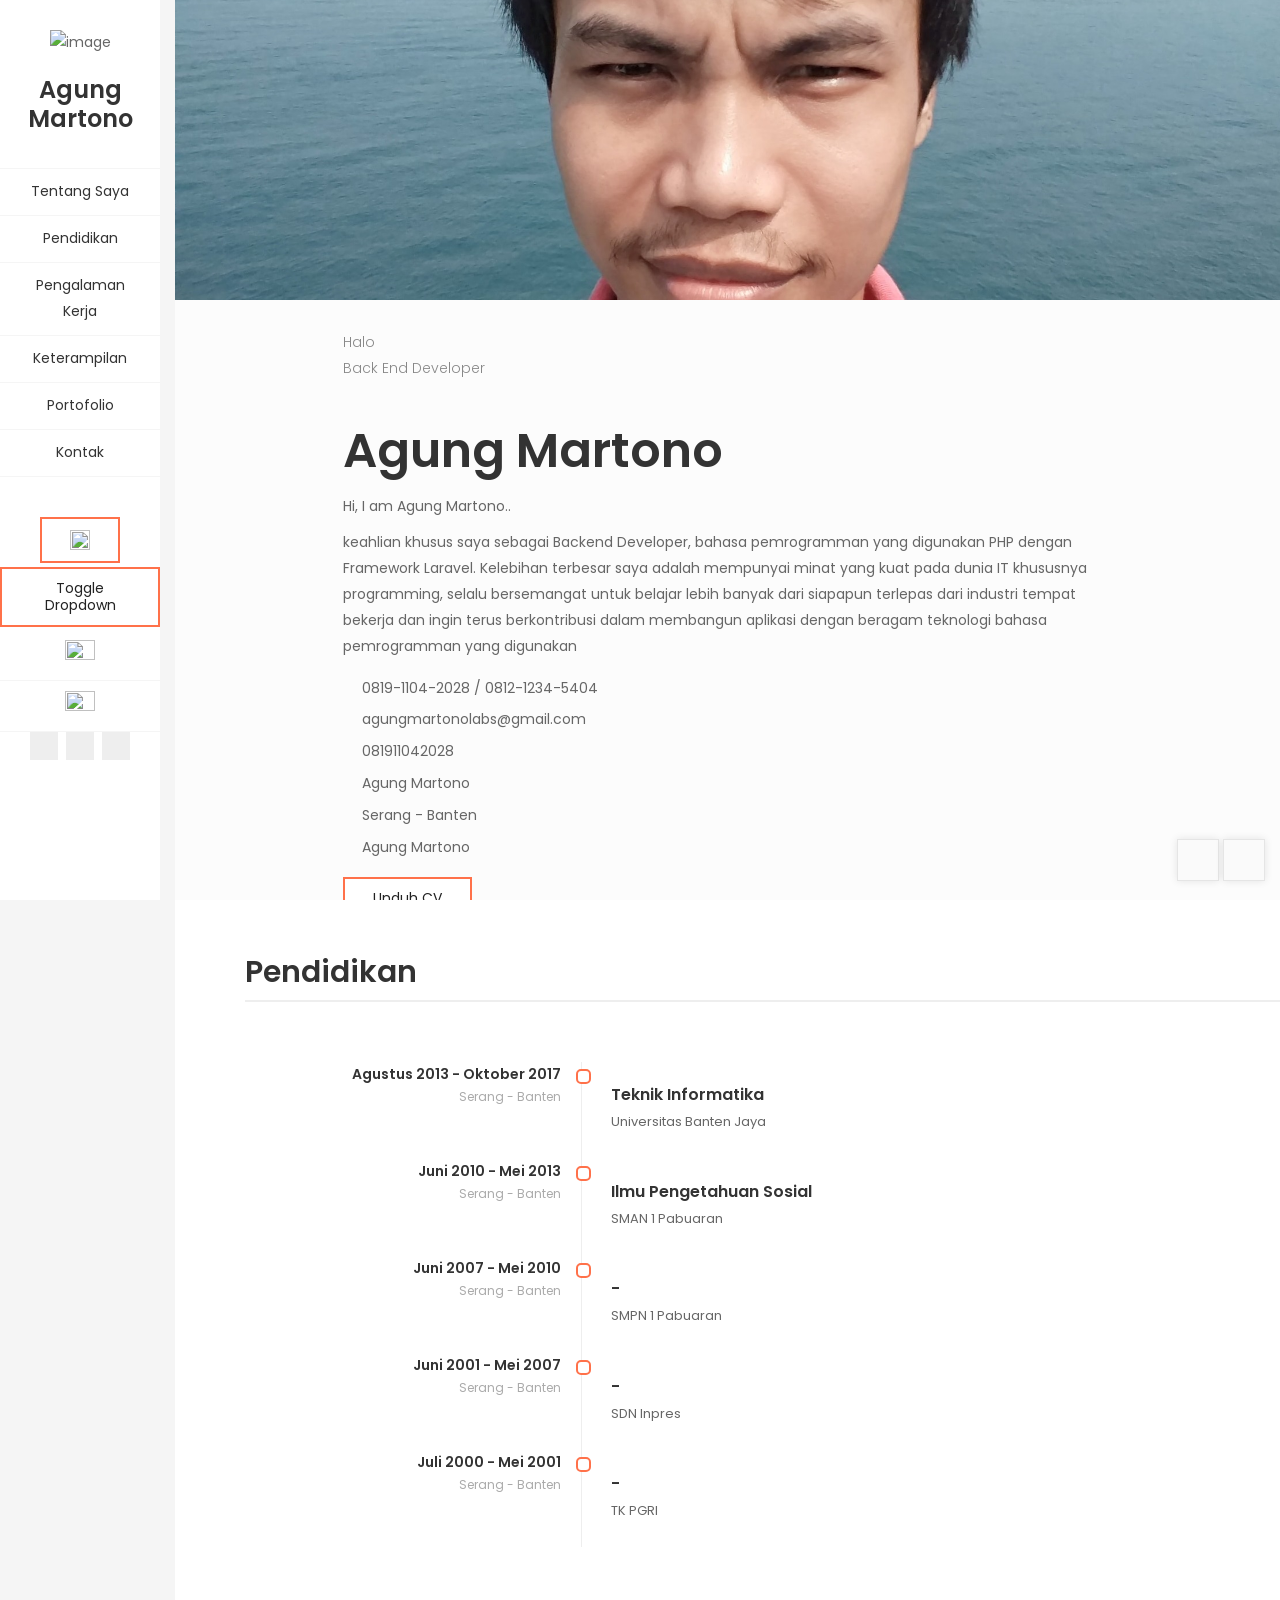
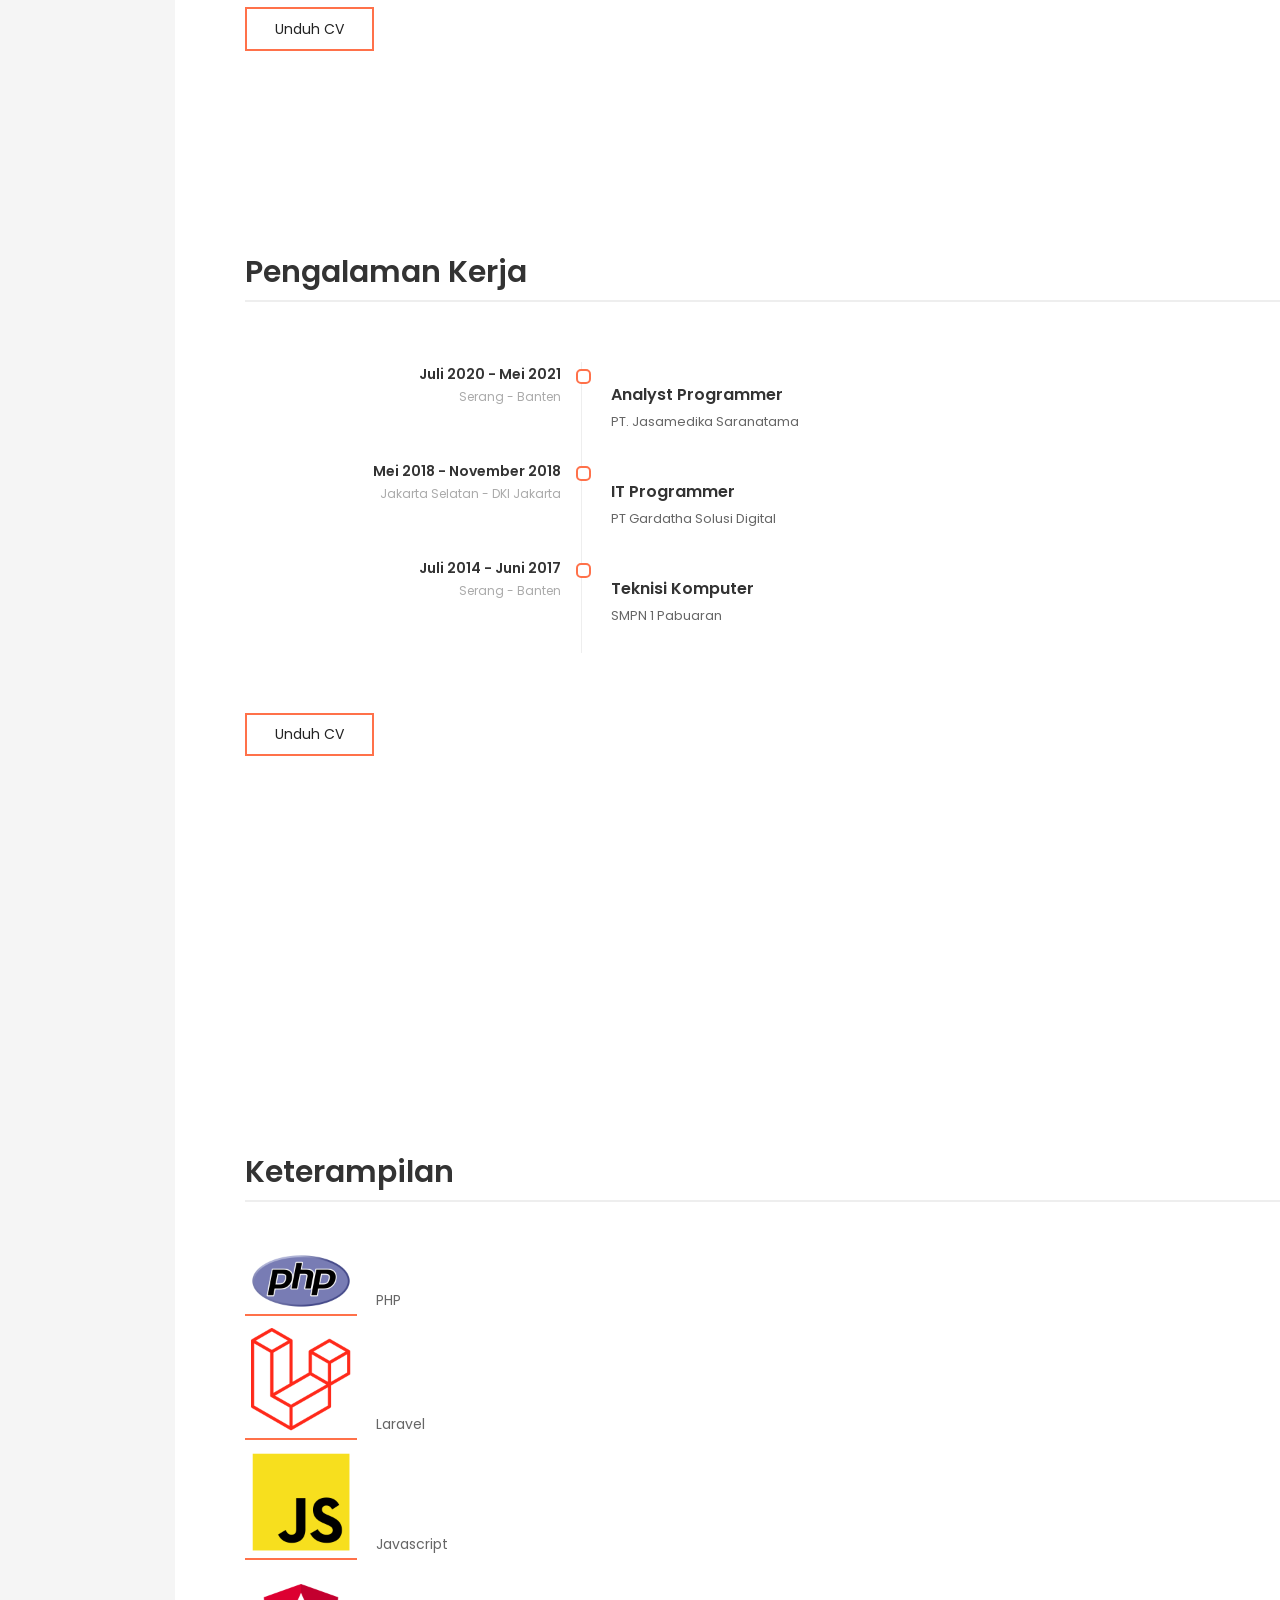
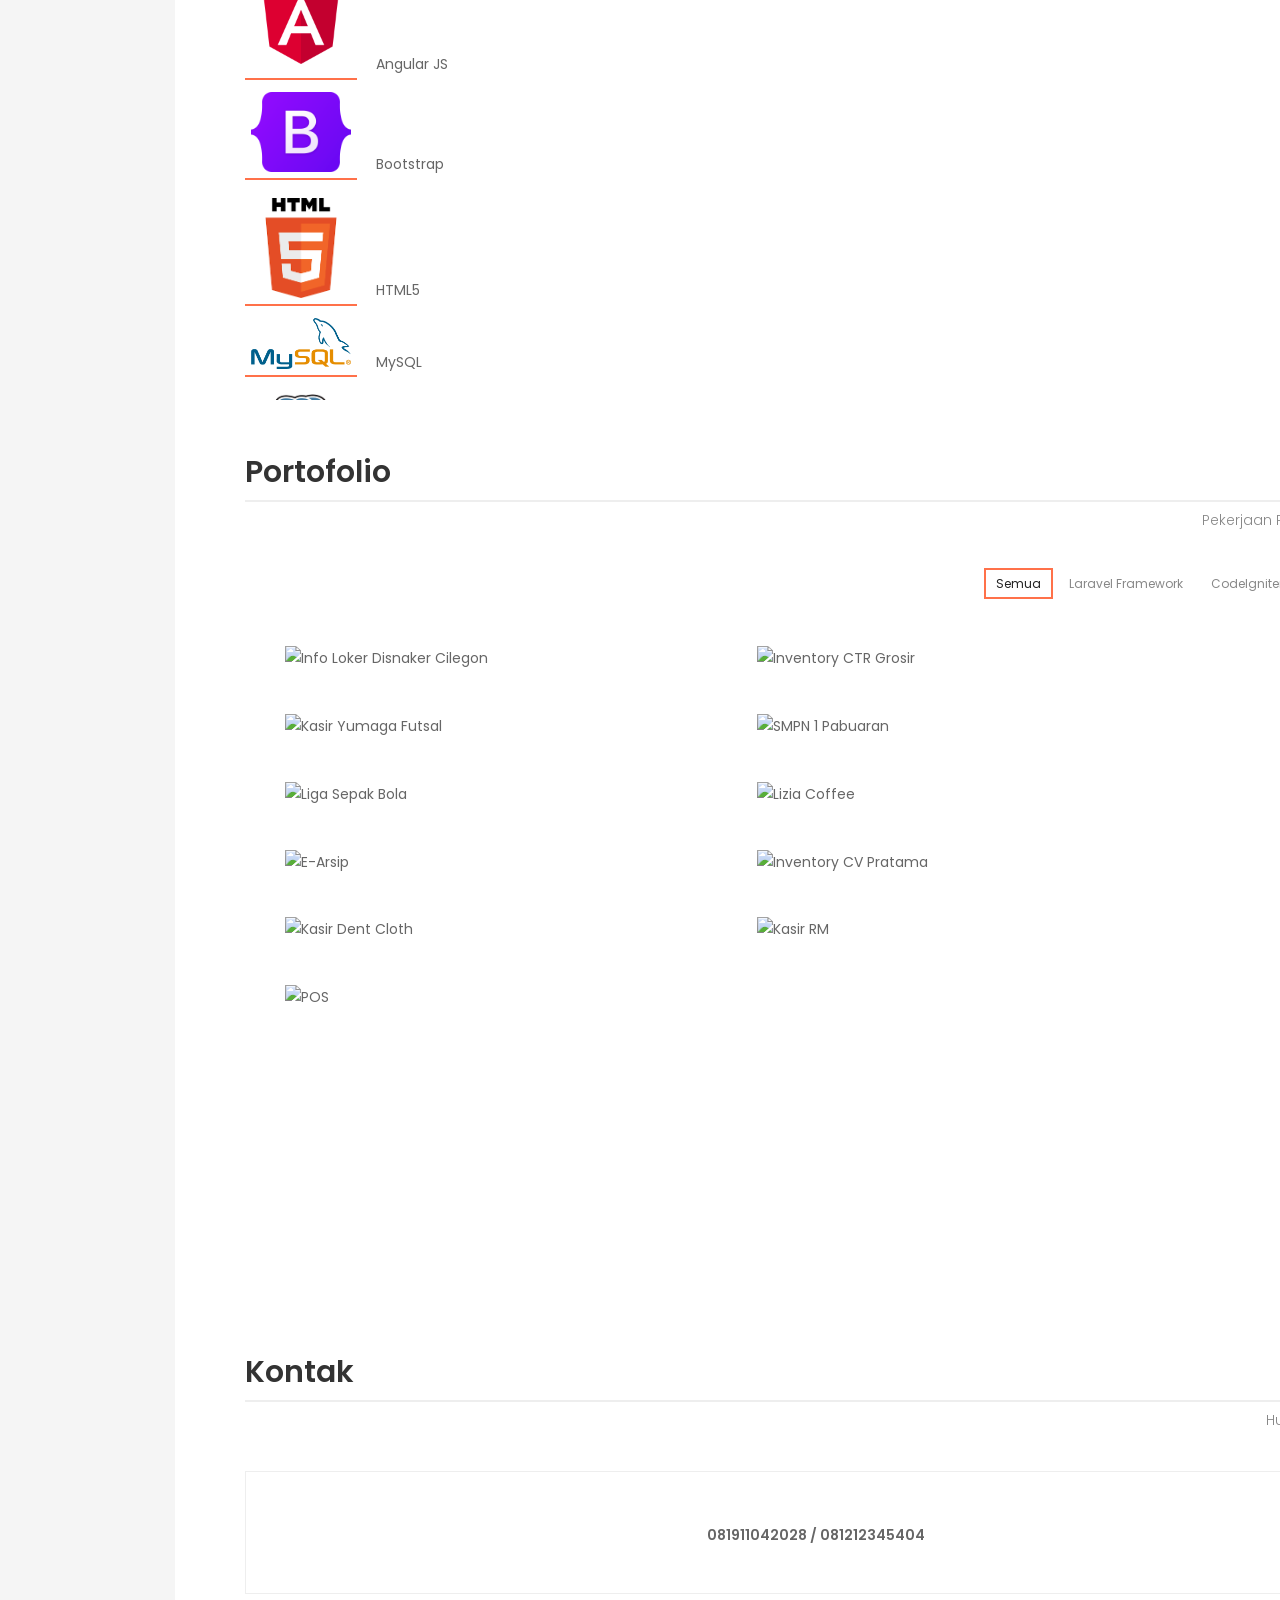
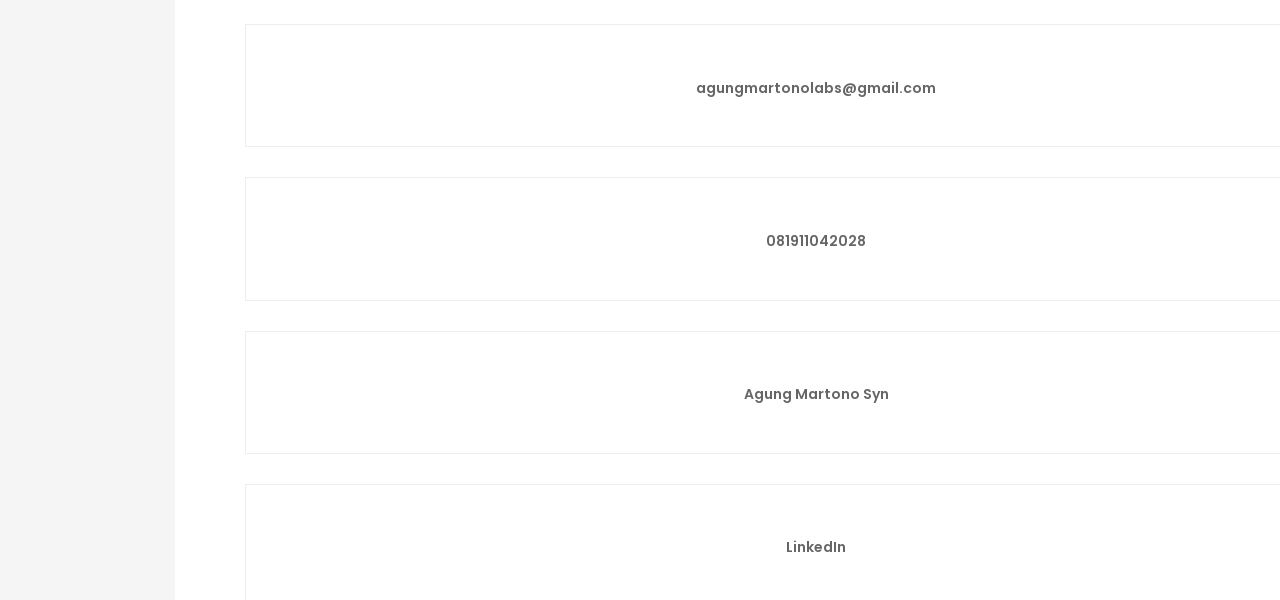
==== indexID.html @ 6625937b "yeah" ====
<!DOCTYPE html>
<html lang="id" class="no-js">

<head>
    <meta charset="UTF-8" />
    <meta http-equiv="X-UA-Compatible" content="IE=edge">
    <meta name="viewport" content="width=device-width, initial-scale=1, maximum-scale=1" />

    <link rel="shortcut icon" href="images/icon.ico" type="image/x-icon">
    <meta name="title" content="Agung Martono">
    <meta name="description" content="Agung Martono - Resume / CV / portfolio" />
    <meta name="keywords" content="Agung Martono, resume, CV, portfolio" />
    <meta name="author" content="Agung Martono" />

     <!-- Open Graph / Facebook -->
    <meta property="og:url"         content="https://agungmartonosyn.github.io" />
    <meta property="og:type"        content="article" />
    <meta property="og:title"       content="Agung Martono" />
    <meta property="og:description" content="Agung Martono, resume, CV, portfolio" />
    <meta property="og:image"       content="https://agungmartonosyn.github.io/images/icon.ico" />

    <!-- Twitter -->
    <meta property="twitter:card" content="summary_large_image">
    <meta property="twitter:url" content="https://agungmartonosyn.github.io">
    <meta property="twitter:title" content="Agung Martono">
    <meta property="twitter:description" content="Agung Martono, resume, CV, portfolio">
    <meta property="twitter:image" content="https://agungmartonosyn.github.io/images/icon.ico">

    <title>Hallo ..</title>

    <link rel="stylesheet" href="css/bootstrap.min.css" type="text/css">
    <link rel="stylesheet" href="css/animate.css" type="text/css">
    <link rel="stylesheet" href="css/animations.css" type="text/css">
    <link rel="stylesheet" href="css/owl.carousel.css" type="text/css">
    <link rel="stylesheet" href="css/magnific-popup.css" type="text/css">
    <link rel="stylesheet" href="css/main.css" type="text/css">
    <script src="js/modernizr.custom.js"></script>

</head>

<body>
    <div class="preloader">
        <div class="preloader-animation">
            <div class="preloader-spinner"> </div>
        </div>
    </div>
    <div id="page" class="page">
        <header id="site_header" class="header mobile-menu-hide">
            <div class="header-content clearfix">
                <div class="my-photo"> <img src="images/me.png" alt="image"> </div>
                <div class="site-title-block">
                    <div class="site-title">Agung Martono</div>
                </div>
                <div class="site-nav">
                    <ul id="nav" class="site-main-menu">
                        <li><a class="pt-trigger" href="#tentang-saya">Tentang Saya</a></li>
                        <li><a class="pt-trigger" href="#pendidikan">Pendidikan</a></li>
                        <li><a class="pt-trigger" href="#pengalaman-kerja">Pengalaman Kerja</a></li>
                        <li><a class="pt-trigger" href="#keterampilan">Keterampilan</a></li>
                        <li><a class="pt-trigger" href="#portofolio">Portofolio</a></li>
                        <li><a class="pt-trigger" href="#kontak">Kontak</a></li>
                    </ul>
                </div>
                <div class="lang-links">
                    <div class="btn-group">
                        <button type="button" class="btn btn-default btn-sm">
                            <img src="images/id.png" width="20" height="20">
                        </button>
                        <button type="button" class="btn btn-white dropdown-toggle dropdown-toggle-split"
                            data-toggle="dropdown" aria-haspopup="true" aria-expanded="false">
                            <span class="sr-only">Toggle Dropdown</span>
                        </button>
                        <div class="dropdown-menu">
                            <a href="indexID.html"><img src="images/id.png" width="30" height="30"></a>
                            <a href="index.html"><img src="images/uk.png" width="30" height="30"></a>
                        </div>
                    </div>
                </div>
                <div class="social-links">
                    <a href="https://github.com/agungmartonosyn" target="_blank">
                        <i class="fab fa-github"></i>
                    </a>
                    <a href="https://www.linkedin.com/in/agungmartonosyn" target="_blank">
                        <i class="fab fa-linkedin"></i>
                    </a>
                    <a href="https://web.facebook.com/agungblues72" target="_blank">
                        <i class="fab fa-facebook-f"></i>
                    </a>
                </div>
                <div class="copyrights">© <script>
                        document.write(new Date().getFullYear());
                    </script>
                </div>
            </div>
        </header>

        <div class="lmpixels-arrows-nav">
            <div class="lmpixels-arrow-left"><i class="lnr lnr-chevron-left"></i></div>
            <div class="lmpixels-arrow-right"><i class="lnr lnr-chevron-right"></i></div>
        </div>

        <div class="mobile-header mobile-visible">
            <div class="mobile-logo-container">
                <div class="mobile-header-image"> <a href="#"> <img src="images/me.png" alt="image"> </a> </div>
                <div class="mobile-site-title"><a href="#">Agung Martono</a></div>
            </div><a class="menu-toggle mobile-visible"> <i class="fa fa-bars"></i> </a>
        </div>

        <div id="main" class="site-main">
            <div class="pt-wrapper">
                <div class="subpages">

                    <section class="pt-page" data-id="tentang-saya">
                        <div class="section-inner start-page-full-width">
                            <div class="start-page-full-width">
                                <div class="row">
                                    <div class="col-sm-12 col-md-6 col-lg-6">
                                        <div class="inner-content">
                                            <div class="fill-block"></div>
                                        </div>
                                    </div>
                                    <div class="col-sm-12 col-md-6 col-lg-6">
                                        <div class="inner-content">
                                            <div class="hp-text-block">
                                                <div class="owl-carousel text-rotation">
                                                    <div class="item">
                                                        <div class="sp-subtitle">Halo</div>
                                                    </div>
                                                    <div class="item">
                                                        <div class="sp-subtitle">Back End Developer</div>
                                                    </div>
                                                </div>
                                                <h2 class="hp-main-title">Agung Martono</h2>
                                                <p>Hi, I am Agung Martono..</p>
                                                <p>keahlian khusus saya sebagai Backend Developer, bahasa pemrogramman yang digunakan PHP dengan Framework Laravel. Kelebihan terbesar saya adalah mempunyai minat yang kuat pada dunia IT khususnya programming, selalu bersemangat untuk belajar lebih banyak dari siapapun terlepas dari industri tempat bekerja dan ingin terus berkontribusi dalam membangun aplikasi dengan beragam teknologi bahasa pemrogramman yang digunakan</p>
                                                <div class="section-content">
                                                    <div class="row bs-30">
                                                        <div class="col-xs-6 col-sm-12">
                                                            <ul class="info-list">
                                                                <li>
                                                                    <span class="title">
                                                                        <i class="lnr lnr-phone-handset"></i>
                                                                    </span>
                                                                    <a href="tel://081911042028">
                                                                        <span class="value">0819-1104-2028</span>
                                                                    </a>
                                                                    <a>/</a>
                                                                    <a href="tel://081212345404">
                                                                        <span class="value">0812-1234-5404</span>
                                                                    </a>
                                                                </li>
                                                                <li>
                                                                    <span class="title">
                                                                        <i class="lnr lnr-envelope"></i>
                                                                    </span>
                                                                    <a href="mailto:agungmartonolabs@gmail.com"
                                                                        target="_blank">
                                                                        <span
                                                                            class="value">agungmartonolabs@gmail.com</span>
                                                                    </a>
                                                                </li>
                                                                <li>
                                                                    <span class="title">
                                                                        <i class="fab fa-whatsapp"></i>
                                                                    </span>
                                                                    <a href="https://api.whatsapp.com/send?phone=6281911042028&text=Hallo, Agung Martono.."
                                                                        target="_blank">
                                                                        <span class="value">081911042028</span>
                                                                    </a>
                                                                </li>
                                                                <li>
                                                                    <span class="title">
                                                                        <i class="fab fa-linkedin-in"></i>
                                                                    </span>
                                                                    <a href="https://www.linkedin.com/in/agungmartonosyn"
                                                                        target="_blank">
                                                                        <span class="value">Agung Martono</span>
                                                                    </a>
                                                                </li>
                                                                <li>
                                                                    <span class="title">
                                                                        <i class="lnr lnr-map-marker"></i>
                                                                    </span>
                                                                    <span class="value">Serang - Banten</span>
                                                                </li>
                                                                <li>
                                                                    <span class="title">
                                                                        <i class="fab fa-github"></i>
                                                                    </span>
                                                                    <a href="https://github.com/agungmartonosyn"
                                                                        target="_blank">
                                                                        <span class="value">Agung Martono</span>
                                                                    </a>
                                                                </li>
                                                            </ul>
                                                        </div>
                                                    </div>
                                                </div>
                                                <div class="hp-buttons">
                                                    <a href="https://drive.google.com/file/d/1aXZxTNqIiqsE5Y1tyJ29HZlaKB71CjMH/view?usp=sharing"
                                                        target="_blank" class="btn btn-primary">Unduh CV</a>
                                                </div>
                                            </div>
                                        </div>
                                    </div>
                                </div>
                            </div>
                        </div>
                    </section>

                    <section class="pt-page" data-id="pendidikan">
                        <div class="section-inner custom-page-content">
                            <div class="section-title-block second-style">
                                <h2 class="section-title">Pendidikan</h2>
                            </div>
                            <div class="row">
                                <div class="col-xs-12 col-sm-10 offset-sm-1 offset-sm-2">
                                    <div class="col-inner ts-20">
                                        <div class="timeline timeline-second-style bs-30 clearfix">

                                            <div class="timeline-item clearfix">
                                                <div class="left-part">
                                                    <h5 class="item-period">Agustus 2013 - Oktober 2017</h5>
                                                    <span class="item-company">Serang - Banten</span>
                                                </div>
                                                <div class="divider"></div>
                                                <div class="right-part">
                                                    <h4 class="item-title">Teknik Informatika</h4>
                                                    <p>Universitas Banten Jaya</p>
                                                </div>
                                            </div>

                                            <div class="timeline-item clearfix">
                                                <div class="left-part">
                                                    <h5 class="item-period">Juni 2010 - Mei 2013</h5>
                                                    <span class="item-company">Serang - Banten</span>
                                                </div>
                                                <div class="divider"></div>
                                                <div class="right-part">
                                                    <h4 class="item-title">Ilmu Pengetahuan Sosial</h4>
                                                    <p>SMAN 1 Pabuaran</p>
                                                </div>
                                            </div>

                                            <div class="timeline-item clearfix">
                                                <div class="left-part">
                                                    <h5 class="item-period">Juni 2007 - Mei 2010</h5>
                                                    <span class="item-company">Serang - Banten</span>
                                                </div>
                                                <div class="divider"></div>
                                                <div class="right-part">
                                                    <h4 class="item-title">-</h4>
                                                    <p>SMPN 1 Pabuaran</p>
                                                </div>
                                            </div>

                                            <div class="timeline-item clearfix">
                                                <div class="left-part">
                                                    <h5 class="item-period">Juni 2001 - Mei 2007</h5>
                                                    <span class="item-company">Serang - Banten</span>
                                                </div>
                                                <div class="divider"></div>
                                                <div class="right-part">
                                                    <h4 class="item-title">-</h4>
                                                    <p>SDN Inpres</p>
                                                </div>
                                            </div>

                                            <div class="timeline-item clearfix">
                                                <div class="left-part">
                                                    <h5 class="item-period">Juli 2000 - Mei 2001</h5>
                                                    <span class="item-company">Serang - Banten</span>
                                                </div>
                                                <div class="divider"></div>
                                                <div class="right-part">
                                                    <h4 class="item-title">-</h4>
                                                    <p>TK PGRI</p>
                                                </div>
                                            </div>

                                        </div>
                                    </div>
                                </div>
                            </div>

                            <div class="row">
                                <div class="col-xs-12 col-sm-12">
                                    <div class="col-inner ts-30">
                                        <a href="https://drive.google.com/file/d/1aXZxTNqIiqsE5Y1tyJ29HZlaKB71CjMH/view?usp=sharing"
                                            target="_blank" class="btn btn-primary">Unduh CV</a>
                                    </div>
                                </div>
                            </div>
                        </div>
                    </section>

                    <section class="pt-page" data-id="pengalaman-kerja">
                        <div class="section-inner custom-page-content">
                            <div class="section-title-block second-style">
                                <h2 class="section-title">Pengalaman Kerja</h2>
                            </div>
                            <div class="row">
                                <div class="col-xs-12 col-sm-10 offset-sm-1 offset-sm-2">
                                    <div class="col-inner ts-20">
                                        <div class="timeline timeline-second-style bs-30 clearfix">

                                            <div class="timeline-item clearfix">
                                                <div class="left-part">
                                                    <h5 class="item-period">Juli 2020 - Mei 2021</h5>
                                                    <span class="item-company">Serang - Banten</span>
                                                </div>
                                                <div class="divider"></div>
                                                <div class="right-part">
                                                    <h4 class="item-title">Analyst Programmer</h4>
                                                    <p>PT. Jasamedika Saranatama</p>
                                                </div>
                                            </div>

                                            <div class="timeline-item clearfix">
                                                <div class="left-part">
                                                    <h5 class="item-period">Mei 2018 - November 2018</h5>
                                                    <span class="item-company">Jakarta Selatan - DKI Jakarta</span>
                                                </div>
                                                <div class="divider"></div>
                                                <div class="right-part">
                                                    <h4 class="item-title">IT Programmer</h4>
                                                    <p>PT Gardatha Solusi Digital</p>
                                                </div>
                                            </div>

                                            <div class="timeline-item clearfix">
                                                <div class="left-part">
                                                    <h5 class="item-period">Juli 2014 - Juni 2017</h5>
                                                    <span class="item-company">Serang - Banten</span>
                                                </div>
                                                <div class="divider"></div>
                                                <div class="right-part">
                                                    <h4 class="item-title">Teknisi Komputer</h4>
                                                    <p>SMPN 1 Pabuaran</p>
                                                </div>
                                            </div>

                                        </div>
                                    </div>
                                </div>
                            </div>

                            <div class="row">
                                <div class="col-xs-12 col-sm-12">
                                    <div class="col-inner ts-30">
                                        <a href="https://drive.google.com/file/d/1aXZxTNqIiqsE5Y1tyJ29HZlaKB71CjMH/view?usp=sharing"
                                            target="_blank" class="btn btn-primary">Unduh CV</a>
                                    </div>
                                </div>
                            </div>
                        </div>
                    </section>

                    <section class="pt-page" data-id="keterampilan">
                        <div class="section-inner custom-page-content">
                            <div class="section-title-block second-style">
                                <h2 class="section-title">Keterampilan</h2>
                            </div>
                            <div class="section-content">
                                <div class="row">
                                    <div class="col-sm-12 col-md-6 col-lg-6">
                                        <div class="inner-content">
                                            <div class="skills-info skills-second-style">
                                                <ul class="info-list">
                                                    <li>
                                                        <span class="title">
                                                            <img src="images/skills/php.png" alt="" class="profile-user-img img-fluid">
                                                        </span>
                                                        <a class="text-dark">
                                                            <span class="value font-weight-bold h4">PHP</span>
                                                        </a>
                                                    </li>
                                                    <li>
                                                        <span class="title">
                                                            <img src="images/skills/laravel.png" alt="" class="profile-user-img img-fluid">
                                                        </span>
                                                        <a class="text-dark">
                                                            <span class="value font-weight-bold h4">Laravel</span>
                                                        </a>
                                                    </li>
                                                    <li>
                                                        <span class="title">
                                                            <img src="images/skills/javascript.png" alt="" class="profile-user-img img-fluid">
                                                        </span>
                                                        <a class="text-dark">
                                                            <span class="value font-weight-bold h4">Javascript</span>
                                                        </a>
                                                    </li>
                                                    <li>
                                                        <span class="title">
                                                            <img src="images/skills/angular.png" alt="" class="profile-user-img img-fluid">
                                                        </span>
                                                        <a class="text-dark">
                                                            <span class="value font-weight-bold h4">Angular JS</span>
                                                        </a>
                                                    </li>
                                                    <li>
                                                        <span class="title">
                                                            <img src="images/skills/bootstrap.png" alt="" class="profile-user-img img-fluid">
                                                        </span>
                                                        <a class="text-dark">
                                                            <span class="value font-weight-bold h4">Bootstrap</span>
                                                        </a>
                                                        <!-- <span class="title">
                                                            <i class="fab fa-angular fa-3x"></i>
                                                        </span>
                                                        <a class="text-dark">
                                                            <span class="value font-weight-bold h3">Bootstrap</span>
                                                         </a> -->
                                                    </li>
                                                </ul>
                                                <!-- Bar -->
                                                <!-- <div class="clearfix">
                                                    <h4>HTML5</h4>
                                                    <div class="skill-value">85%</div>
                                                </div>
                                                <div class="skill-container">
                                                    <div class="skill-percentage skill-1"></div>
                                                </div>
                                                <div class="clearfix">
                                                    <h4>CSS3</h4>
                                                    <div class="skill-value">65%</div>
                                                </div>
                                                <div class="skill-container">
                                                    <div class="skill-percentage skill-2"></div>
                                                </div>
                                                <div class="clearfix">
                                                    <h4>PHP</h4>
                                                    <div class="skill-value">65%</div>
                                                </div>
                                                <div class="skill-container">
                                                    <div class="skill-percentage skill-3"></div>
                                                </div>
                                                <div class="clearfix">
                                                    <h4>Javascript</h4>
                                                    <div class="skill-value">40%</div>
                                                </div>
                                                <div class="skill-container">
                                                    <div class="skill-percentage skill-4"></div>
                                                </div>
                                                <div class="clearfix">
                                                    <h4>Microsoft Office</h4>
                                                    <div class="skill-value">80%</div>
                                                </div>
                                                <div class="skill-container">
                                                    <div class="skill-percentage skill-5"></div>
                                                </div> -->
                                            </div>
                                        </div>
                                    </div>

                                    <div class="col-sm-12 col-md-6 col-lg-6">
                                        <div class="inner-content">
                                            <div class="skills-info skills-second-style">
                                                <ul class="info-list">
                                                    <li>
                                                        <span class="title">
                                                            <img src="images/skills/html5.png" alt="" class="profile-user-img img-fluid">
                                                        </span>
                                                        <a class="text-dark">
                                                            <span class="value font-weight-bold h4">HTML5</span>
                                                        </a>
                                                    </li>
                                                    <li>
                                                        <span class="title">
                                                            <img src="images/skills/mysql.png" alt="" class="profile-user-img img-fluid">
                                                        </span>
                                                        <a class="text-dark">
                                                            <span class="value font-weight-bold h4">MySQL</span>
                                                        </a>
                                                    </li>
                                                    <li>
                                                        <span class="title">
                                                            <img src="images/skills/postgresql.png" alt="" class="profile-user-img img-fluid">
                                                        </span>
                                                        <a class="text-dark">
                                                            <span class="value font-weight-bold h4">PostgreSQL</span>
                                                        </a>
                                                    </li>
                                                    <li>
                                                        <span class="title">
                                                            <img src="images/skills/git.jpg" alt="" class="profile-user-img img-fluid">
                                                        </span>
                                                        <a class="text-dark">
                                                            <span class="value font-weight-bold h4">Git</span>
                                                        </a>
                                                    </li>
                                                    <li>
                                                        <span class="title">
                                                            <img src="images/skills/microsoftoffice.png" alt="" class="profile-user-img img-fluid">
                                                        </span>
                                                        <a class="text-dark">
                                                            <span class="value font-weight-bold h4">Microsoft Office</span>
                                                        </a>
                                                    </li>
                                                </ul>
                                            </div>
                                        </div>

                                        <!-- Bar -->
                                        <!-- <div class="inner-content">
                                            <div class="skills-info skills-second-style">
                                                <div class="clearfix">
                                                    <h4>MYSQL</h4>
                                                    <div class="skill-value">65%</div>
                                                </div>
                                                <div class="skill-container">
                                                    <div class="skill-percentage skill-6"></div>
                                                </div>
                                                <div class="clearfix">
                                                    <h4>Bootstrap</h4>
                                                    <div class="skill-value">70%</div>
                                                </div>
                                                <div class="skill-container">
                                                    <div class="skill-percentage skill-7"></div>
                                                </div>
                                                <div class="clearfix">
                                                    <h4>Laravel Framework</h4>
                                                    <div class="skill-value">70%</div>
                                                </div>
                                                <div class="skill-container">
                                                    <div class="skill-percentage skill-8"></div>
                                                </div>
                                                <div class="clearfix">
                                                    <h4>GIT</h4>
                                                    <div class="skill-value">30%</div>
                                                </div>
                                                <div class="skill-container">
                                                    <div class="skill-percentage skill-9"></div>
                                                </div>
                                            </div>
                                        </div> -->
                                    </div>
                                </div>
                            </div>
                        </div>
                    </section>

                    <section class="pt-page" data-id="portofolio">
                        <div class="section-inner custom-page-content">
                            <div class="section-title-block second-style">
                                <h2 class="section-title">Portofolio</h2>
                                <h5 class="section-description">Pekerjaan Pribadi Saya</h5>
                            </div>
                            <div class="section-content">
                                <div class="row">
                                    <div class="col-xs-12 col-sm-12">
                                        <div class="portfolio-content">
                                            <ul class="portfolio-filters">
                                                <li class="active">
                                                    <a class="filter btn btn-sm btn-link"
                                                        data-group="category_all">Semua</a>
                                                </li>
                                                <li>
                                                    <a class="filter btn btn-sm btn-link" data-group="Laravel">Laravel
                                                        Framework</a>
                                                </li>
                                                <li>
                                                    <a class="filter btn btn-sm btn-link"
                                                        data-group="CodeIgniter">CodeIgniter Framework</a>
                                                </li>
                                            </ul>
                                            <div class="portfolio-grid three-columns">

                                                <!-- Laravel -->

                                                <!-- Info Loker Disnaker Cilegon -->
                                                <figure class="item standard" data-groups='["category_all", "Laravel"]'>
                                                    <div class="portfolio-item-img">
                                                        <img src="images/portfolio/Laravel/InfoLokerDisnakerCilegon.png"
                                                            alt="Info Loker Disnaker Cilegon"
                                                            title="Info Loker Disnaker Cilegon" />
                                                        <a href="portfolio/ID/Laravel/InfoLokerDisnakerCilegon.html"
                                                            class="ajax-page-load">
                                                        </a>
                                                    </div>
                                                    <i class="far fa-eye"></i>
                                                    <h4 class="name">Info Loker Disnaker Cilegon</h4>
                                                    <span class="category">Laravel</span>
                                                </figure>

                                                <!-- Inventory CTR Grosir -->
                                                <figure class="item standard" data-groups='["category_all", "Laravel"]'>
                                                    <div class="portfolio-item-img">
                                                        <img src="images/portfolio/Laravel/InventoryCTRGrosir.png"
                                                            alt="Inventory CTR Grosir" title="Inventory CTR Grosir" />
                                                        <a href="portfolio/ID/Laravel/InventoryCTRGrosir.html"
                                                            class="ajax-page-load">
                                                        </a>
                                                    </div>
                                                    <i class="far fa-eye"></i>
                                                    <h4 class="name">Inventory CTR Grosir</h4>
                                                    <span class="category">Laravel</span>
                                                </figure>

                                                <!-- Kasir Yumaga Futsal -->
                                                <figure class="item standard" data-groups='["category_all", "Laravel"]'>
                                                    <div class="portfolio-item-img">
                                                        <img src="images/portfolio/Laravel/KasirYumagaFutsal.png"
                                                            alt="Kasir Yumaga Futsal" title="Kasir Yumaga Futsal" />
                                                        <a href="portfolio/ID/Laravel/KasirYumagaFutsal.html"
                                                            class="ajax-page-load">
                                                        </a>
                                                    </div>
                                                    <i class="far fa-eye"></i>
                                                    <h4 class="name">Kasir Yumaga Futsal</h4>
                                                    <span class="category">Laravel</span>
                                                </figure>

                                                <!-- SMPN 1 Pabuaran -->
                                                <figure class="item standard" data-groups='["category_all", "Laravel"]'>
                                                    <div class="portfolio-item-img">
                                                        <img src="images/portfolio/Laravel/smpn1pabuaran.png"
                                                            alt="SMPN 1 Pabuaran" title="SMPN 1 Pabuaran" />
                                                        <a href="portfolio/ID/Laravel/SMPN1Pabuaran.html"
                                                            class="ajax-page-load">
                                                        </a>
                                                    </div>
                                                    <i class="far fa-eye"></i>
                                                    <h4 class="name">SMPN 1 Pabuaran</h4>
                                                    <span class="category">Laravel</span>
                                                </figure>

                                                <!-- Football League -->
                                                <figure class="item standard" data-groups='["category_all", "Laravel"]'>
                                                    <div class="portfolio-item-img">
                                                        <img src="images/portfolio/Laravel/footballLeague.png"
                                                            alt="Liga Sepak Bola" title="Liga Sepak Bola" />
                                                        <a href="portfolio/ID/Laravel/footballLeague.html"
                                                            class="ajax-page-load">
                                                        </a>
                                                    </div>
                                                    <i class="far fa-eye"></i>
                                                    <h4 class="name">Liga Sepak Bola</h4>
                                                    <span class="category">Laravel</span>
                                                </figure>

                                                <!-- Lizia Coffee -->
                                                <figure class="item standard" data-groups='["category_all", "Laravel"]'>
                                                    <div class="portfolio-item-img">
                                                        <img src="images/portfolio/Laravel/liziaCoffee.jpg"
                                                            alt="Lizia Coffee" title="Lizia Coffee" />
                                                        <a href="portfolio/EN/Laravel/liziaCoffee.html"
                                                            class="ajax-page-load">
                                                        </a>
                                                    </div>
                                                    <i class="far fa-eye"></i>
                                                    <h4 class="name">Lizia Coffee</h4>
                                                    <span class="category">Laravel</span>
                                                </figure>

                                                

                                                <!-- CodeIgniter -->

                                                <!-- E-Arsip -->
                                                <figure class="item standard"
                                                    data-groups='["category_all","CodeIgniter"]'>
                                                    <div class="portfolio-item-img">
                                                        <img src="images/portfolio/CodeIgniter/EArsip.png" alt="E-Arsip"
                                                            title="E-Arsip" />
                                                        <a href="portfolio/ID/CI/E-Arsip.html"
                                                            class="ajax-page-load"></a>
                                                    </div>
                                                    <i class="far fa-eye"></i>
                                                    <h4 class="name">E-Arsip</h4>
                                                    <span class="category">CodeIgniter</span>
                                                </figure>

                                                <!-- Inventory CV Pratama -->
                                                <figure class="item standard"
                                                    data-groups='["category_all","CodeIgniter"]'>
                                                    <div class="portfolio-item-img">
                                                        <img src="images/portfolio/CodeIgniter/inventoryCVPratama.png"
                                                            alt="Inventory CV Pratama" title="Inventory CV Pratama" />
                                                        <a href="portfolio/ID/CI/inventoryCVPratama.html"
                                                            class="ajax-page-load"></a>
                                                    </div>
                                                    <i class="far fa-eye"></i>
                                                    <h4 class="name">Inventory CV Pratama</h4>
                                                    <span class="category">CodeIgniter</span>
                                                </figure>

                                                <!-- Kasir Dent Cloth -->
                                                <figure class="item standard"
                                                    data-groups='["category_all","CodeIgniter"]'>
                                                    <div class="portfolio-item-img">
                                                        <img src="images/portfolio/CodeIgniter/kasirDentCloth.png"
                                                            alt="Kasir Dent Cloth" title="Kasir Dent Cloth" />
                                                        <a href="portfolio/ID/CI/kasirDentCloth.html"
                                                            class="ajax-page-load"></a>
                                                    </div>
                                                    <i class="far fa-eye"></i>
                                                    <h4 class="name">Kasir Dent Cloth</h4>
                                                    <span class="category">CodeIgniter</span>
                                                </figure>

                                                <!-- Kasir RM -->
                                                <figure class="item standard"
                                                    data-groups='["category_all","CodeIgniter"]'>
                                                    <div class="portfolio-item-img">
                                                        <img src="images/portfolio/CodeIgniter/kasirRM.png"
                                                            alt="Kasir RM" title="Kasir RM" />
                                                        <a href="portfolio/ID/CI/kasirRM.html"
                                                            class="ajax-page-load"></a>
                                                    </div>
                                                    <i class="far fa-eye"></i>
                                                    <h4 class="name">Kasir RM</h4>
                                                    <span class="category">CodeIgniter</span>
                                                </figure>

                                                <!-- Point Of Sale -->
                                                <figure class="item standard"
                                                    data-groups='["category_all","CodeIgniter"]'>
                                                    <div class="portfolio-item-img">
                                                        <img src="images/portfolio/CodeIgniter/POS.png" alt="POS"
                                                            title="POS" />
                                                        <a href="portfolio/ID/CI/POS.html" class="ajax-page-load"></a>
                                                    </div>
                                                    <i class="far fa-eye"></i>
                                                    <h4 class="name">Point Of Sale</h4>
                                                    <span class="category">CodeIgniter</span>
                                                </figure>
                                            </div>
                                        </div>
                                    </div>
                                </div>
                            </div>
                        </div>
                    </section>

                    <section class="pt-page" data-id="kontak">
                        <div class="section-inner custom-page-content">
                            <div class="section-title-block second-style">
                                <h2 class="section-title">Kontak</h2>
                                <h5 class="section-description">Hubungi Saya</h5>
                            </div>
                            <div class="section-content">
                                <div class="row">
                                    <div class="col-xs-12 col-sm-4">
                                        <div class="col-inner bs-30">
                                            <div class="lm-info-block gray-default">
                                                <i class="lnr lnr-phone-handset"></i>
                                                <h6>
                                                    <a href="tel://081911042028">081911042028</a>
                                                    <a>/</a>
                                                    <a href="tel://081212345404">081212345404</a>
                                                </h6>
                                                <span class="lm-info-block-value"></span>
                                                <span class="lm-info-block-text"></span>
                                            </div>
                                        </div>
                                    </div>
                                    <div class="col-xs-12 col-sm-4">
                                        <div class="col-inner bs-30">
                                            <div class="lm-info-block gray-default">
                                                <i class="lnr lnr-envelope"></i>
                                                <h6>
                                                    <a href="mailto:agungmartonolabs@gmail.com"
                                                        target="_blank">agungmartonolabs@gmail.com</a>
                                                </h6>
                                                <span class="lm-info-block-value"></span>
                                                <span class="lm-info-block-text"></span>
                                            </div>
                                        </div>
                                    </div>
                                    <div class="col-xs-12 col-sm-4">
                                        <div class="col-inner bs-30">
                                            <div class="lm-info-block gray-default">
                                                <i class="fab fa-whatsapp"></i>
                                                <h6>
                                                    <a href="https://api.whatsapp.com/send?phone=6281911042028&text=Hallo, Agung Martono.."
                                                        target="_blank">081911042028</a>
                                                </h6>
                                                <span class="lm-info-block-value"></span>
                                                <span class="lm-info-block-text"></span>
                                            </div>
                                        </div>
                                    </div>
                                    <div class="col-xs-12 col-sm-4">
                                        <div class="col-inner bs-30">
                                            <div class="lm-info-block gray-default">
                                                <i class="fab fa-facebook-f"></i>
                                                <h6>
                                                    <a href="https://web.facebook.com/agungblues72"
                                                        target="_blank">Agung Martono Syn</a>
                                                </h6>
                                                <span class="lm-info-block-value"></span>
                                                <span class="lm-info-block-text"></span>
                                            </div>
                                        </div>
                                    </div>
                                    <div class="col-xs-12 col-sm-4">
                                        <div class="col-inner bs-30">
                                            <div class="lm-info-block gray-default">
                                                <i class="fab fa-linkedin-in"></i>
                                                <h6>
                                                    <a href="https://www.linkedin.com/in/agungmartonosyn"
                                                        target="_blank">LinkedIn</a>
                                                </h6>
                                                <span class="lm-info-block-value"></span>
                                                <span class="lm-info-block-text"></span>
                                            </div>
                                        </div>
                                    </div>
                                    <div class="col-xs-12 col-sm-4">
                                        <div class="col-inner bs-30">
                                            <div class="lm-info-block gray-default">
                                                <i class="fab fa-telegram"></i>
                                                <h6>
                                                    <a href="https://t.me/agungmartono" target="_blank">Telegram</a>
                                                </h6>
                                                <span class="lm-info-block-value"></span>
                                                <span class="lm-info-block-text"></span>
                                            </div>
                                        </div>
                                    </div>
                                    <div class="col-xs-12 col-sm-4">
                                        <div class="col-inner bs-30">
                                            <div class="lm-info-block gray-default">
                                                <i class="lnr lnr-map-marker"></i>
                                                <h6>Serang - Banten</h6>
                                                <span class="lm-info-block-value"></span>
                                                <span class="lm-info-block-text"></span>
                                            </div>
                                        </div>
                                    </div>
                                </div>
                            </div>
                        </div>
                    </section>
                </div>
            </div>
        </div>
    </div>
    <script src="https://unpkg.com/popper.js@1.15.0/dist/umd/popper.min.js"></script>
    <script src="js/jquery-2.1.3.min.js"></script>
    <script src="js/bootstrap.min.js"></script>
    <script src="js/pages-switcher.js"></script>
    <script src="js/imagesloaded.pkgd.min.js"></script>
    <script src="js/validator.js"></script>
    <script src="js/jquery.shuffle.min.js"></script>
    <script src="js/masonry.pkgd.min.js"></script>
    <script src="js/owl.carousel.min.js"></script>
    <script src="js/jquery.magnific-popup.min.js"></script>
    <script src="js/main.js"></script>

</body>

</html>
---- css/main.css ----
@import url('../fonts/fontawesome-free/css/all.min.css');
@import url('Linearicons-Free.css');
@import url('pe-icon-7-stroke.css');
@import url('https://fonts.googleapis.com/css?family=Poppins:200,200i,300,300i,400,400i,500,500i,600,600i,700,700i');

html {
    position: relative;
    height: 100%;
    width: 100%
}

body {
    position: relative;
    font-family: 'Roboto', Helvetica, sans-serif;
    margin: 0;
    height: 100%;
    width: 100%;
    background-color: #f5f5f5;
    overflow: hidden;
    background-size: cover;
    -webkit-background-size: cover;
    background-attachment: fixed;
    background-position: center center;
    background-repeat: no-repeat
}

body,
p {
    font-family: Poppins, Helvetica, sans-serif;
    font-size: 14px;
    font-weight: 400;
    font-style: normal;
    line-height: 1.85em;
    color: #666
}

body.ajax-page-visible {
    overflow: hidden
}

body::-webkit-scrollbar {
    position: absolute;
    width: 8px;
    margin-left: -8px
}

body::-webkit-scrollbar-track {
    -webkit-box-shadow: inset 0 0 2px rgba(0, 0, 0, 0.2)
}

body::-webkit-scrollbar-thumb {
    background-color: #9e9e9e;
    outline: 1px solid slategrey
}

a {
    color: #666666;
    text-decoration: none;
    outline: none;
    -webkit-transition: all 0.3s ease-in-out;
    -moz-transition: all 0.3s ease-in-out;
    -o-transition: all 0.3s ease-in-out;
    -ms-transition: all 0.3s ease-in-out;
    transition: all 0.3s ease-in-out
}

a:hover {
    color: #FF9800;
    text-decoration: none;
    outline: none
}

a:focus {
    outline: 0
}

h1,
h2,
h3,
h4,
h5,
h6 {
    font-family: Poppins, Helvetica, sans-serif;
    font-weight: 600;
    font-style: normal;
    color: #333;
    line-height: 1.5em
}

h1 {
    font-size: 32px
}

h2 {
    font-size: 27px
}

h3 {
    font-size: 21px
}

h4 {
    font-size: 18px
}

h5 {
    font-size: 16px
}

h6 {
    font-size: 14px
}

p {
    font-size: 14px;
    margin: 0 0 10px;
    font-weight: 400
}

p.lead {
    font-size: 18px;
    margin: 25px 0
}

img {
    vertical-align: bottom;
    max-width: 100%;
    height: auto;
    border: 0;
    -ms-interpolation-mode: bicubic
}

.clearfix:before,
.clearfix:after {
    content: " ";
    display: table
}

.page {
    position: relative;
    width: 100%;
    height: 100%
}

.mobile-visible {
    display: none;
    visibility: hidden
}

.mobile-hidden {
    display: block;
    visibility: visible
}

.form-group {
    position: relative;
    margin: 0 0 21.5px
}

.form-control,
.form-control:focus {
    height: 42px
}

.form-control,
.form-control:focus,
.has-error .form-control,
.has-error .form-control:focus,
input[type="search"],
input[type="password"],
input[type="text"] {
    position: relative;
    border: 1px solid #dfdfdf;
    border-radius: 0;
    display: block;
    font-size: 1em;
    margin: 0;
    padding: 10px 25px 10px 12px;
    width: 100%;
    background: 0 0;
    text-align: left;
    color: inherit;
    -webkit-box-shadow: none;
    -moz-box-shadow: none;
    box-shadow: none;
    outline: none;
    font-family: 'Poppins', Helvetica, sans-serif
}

textarea.form-control,
textarea.form-control:focus {
    height: auto
}

.form-control+.form-control-border {
    content: "";
    position: absolute;
    z-index: -1;
    left: 50%;
    right: 50%;
    bottom: 0;
    background: #ff714a;
    height: 2px;
    -webkit-transition: all 0.3s ease-in-out;
    -moz-transition: all 0.3s ease-in-out;
    -o-transition: all 0.3s ease-in-out;
    -ms-transition: all 0.3s ease-in-out;
    transition: all 0.3s ease-in-out
}

.form-control:focus+.form-control-border {
    left: 0;
    right: 0;
    z-index: 1
}

.has-error .form-control+.form-control-border {
    background: #ff4c4c
}

.form-control::-moz-placeholder {
    color: #adadac
}

.form-control:-ms-input-placeholder {
    color: #adadac
}

.form-control::-webkit-input-placeholder {
    color: #adadac
}

.form-group .help-block {
    position: absolute;
    display: inline-block;
    padding: 0px 5px;
    font-size: 0.93em;
    line-height: 1.75em;
    margin: -2px 0 0 10px;
    color: #fff;
    background: #ff4e4e
}

.form-group .help-block:after {
    content: " ";
    position: absolute;
    left: 5px;
    bottom: 100%;
    width: 0;
    height: 0;
    border-bottom: 10px solid #ff4e4e;
    border-right: 10px solid transparent
}

.form-group .help-block:empty {
    display: none
}

.form-group-with-icon i {
    position: absolute;
    font-size: 16px;
    top: 13px;
    right: 13px;
    color: #d3d3d3
}

.form-group-with-icon.form-group-focus i {
    color: #ff714a
}

.form-group.form-group-w-checkbox {
    padding-top: 0;
    padding-bottom: 8px;
    margin-bottom: 17px
}

.form-group-with-icon.form-group-w-checkbox {
    padding-top: 8px;
    padding-left: 52px;
    margin-bottom: 25px
}

.form-group .form-control-checkbox+label,
.form-group.form-group-focus .form-control-checkbox+label {
    position: relative;
    display: inline;
    left: 0;
    top: 0;
    font-size: 1em;
    opacity: 1
}

.form-group .form-control-checkbox,
.form-group.form-group-focus .form-control-checkbox {
    display: inline-block;
    width: auto;
    height: auto;
    top: 2px
}

.form-group.form-group-w-checkbox .help-block {
    top: 100%;
    left: 0;
    margin-left: 0
}

.form-group.form-group-with-icon.form-group-w-checkbox .help-block {
    left: 52px
}

.no-padding {
    padding: 0
}

.subpage-block {
    margin-bottom: 30px
}

.text-rotation {
    display: block
}

.center {
    text-align: center
}

.btn-primary,
.btn-secondary,
button,
input[type="button"],
input[type="submit"] {
    display: inline-block;
    position: relative;
    padding: 0.8em 2em;
    margin-bottom: .25em;
    font-size: 1em;
    line-height: 1.2;
    border: 0;
    outline: 0;
    border: 2px solid #ff714a;
    color: #222;
    text-shadow: none;
    background-color: #fff;
    border-radius: 0;
    font-family: 'Poppins', Helvetica, sans-serif;
    -webkit-transition: all 0.3s ease-in-out;
    -moz-transition: all 0.3s ease-in-out;
    -o-transition: all 0.3s ease-in-out;
    -ms-transition: all 0.3s ease-in-out;
    transition: all 0.3s ease-in-out
}

.btn-primary:hover,
.btn-primary:focus,
button:hover,
button:focus,
input[type="button"]:hover,
input[type="button"]:focus,
input[type="submit"]:hover,
input[type="submit"]:focus {
    background-color: #ff714a;
    border-color: #ff714a;
    color: #fff
}

.btn-secondary {
    border-color: #d5d5d5;
    background-color: #fff
}

.btn-secondary:hover,
.btn-secondary:focus {
    color: #222;
    border-color: #d5d5d5;
    background-color: #d5d5d5
}

.border-top {
    border-top: 2px solid #ff714a
}

.border-bottom {
    border-bottom: 2px solid #ff714a
}

body>footer {
    position: absolute;
    bottom: 0;
    left: 22%;
    right: 0
}

body>footer .copyrights {
    display: block;
    padding: 12px;
    text-align: center;
    font-size: 12px;
    line-height: 24px;
    color: #9e9e9e
}

.ts-10 {
    padding-top: 10px
}

.ts-15 {
    padding-top: 15px
}

.ts-20 {
    padding-top: 20px
}

.ts-25 {
    padding-top: 25px
}

.ts-30 {
    padding-top: 30px
}

.ts-35 {
    padding-top: 35px
}

.ts-40 {
    padding-top: 40px
}

.ts-45 {
    padding-top: 45px
}

.ts-50 {
    padding-top: 50px
}

.bs-10 {
    padding-bottom: 10px
}

.bs-15 {
    padding-bottom: 15px
}

.bs-20 {
    padding-bottom: 20px
}

.bs-25 {
    padding-bottom: 25px
}

.bs-30 {
    padding-bottom: 30px
}

.bs-35 {
    padding-bottom: 35px
}

.bs-40 {
    padding-bottom: 40px
}

.bs-45 {
    padding-bottom: 45px
}

.bs-50 {
    padding-bottom: 50px
}

blockquote {
    padding: 15px 20px;
    margin: 20px 0;
    font-size: 1em;
    border-left: 2px solid #d8d8d8;
    font-style: italic
}

.no-js .preloader,
.no-js .preloader-portfolio {
    display: none
}

.preloader,
.preloader-portfolio {
    position: fixed;
    left: 0px;
    top: 0px;
    width: 100%;
    height: 100%;
    z-index: 9999;
    background: #fff
}

.preloader-animation {
    position: absolute;
    top: 50%;
    left: 50%;
    text-align: center;
    background-color: inherit;
    color: inherit;
    opacity: 1;
    transition: opacity 0.3s;
    transform: translate3d(-50%, -50%, 0)
}

.preloader-spinner {
    width: 52px;
    height: 52px;
    margin: 100px auto;
    background-color: #ff714a;
    border-radius: 100%;
    -webkit-animation: sk-scaleout 1.0s infinite ease-in-out;
    animation: sk-scaleout 1.0s infinite ease-in-out
}

@-webkit-keyframes sk-scaleout {
    0% {
        -webkit-transform: scale(0)
    }

    100% {
        -webkit-transform: scale(1.1);
        opacity: 0
    }
}

@keyframes sk-scaleout {
    0% {
        -webkit-transform: scale(0);
        transform: scale(0)
    }

    100% {
        -webkit-transform: scale(1.1);
        transform: scale(1.1);
        opacity: 0
    }
}

.pt-wrapper {
    position: relative;
    width: 100%;
    max-width: 100%;
    height: 100%;
    padding: 0;
    z-index: 1;
    background-color: transparent
}

.subpages {
    position: relative;
    width: 100%;
    max-width: 100%;
    height: 100%;
    max-height: 100%;
    -webkit-perspective: 1500px;
    -moz-perspective: 1500px;
    perspective: 1500px;
    -webkit-backface-visibility: hidden;
    -moz-backface-visibility: hidden;
    backface-visibility: hidden
}

.pt-page {
    position: absolute;
    width: 100%;
    height: 100%;
    min-width: 100%;
    min-height: 100%;
    max-width: 2300px;
    padding-left: 15px;
    margin: 0 auto;
    top: 0;
    left: 0;
    right: 0;
    opacity: 0;
    overflow: auto;
    visibility: hidden;
    -webkit-backface-visibility: hidden;
    -moz-backface-visibility: hidden;
    backface-visibility: hidden;
    -webkit-transform: translate3d(0, 0, 0);
    -moz-transform: translate3d(0, 0, 0);
    transform: translate3d(0, 0, 0)
}

.section-inner.start-page-full-width+.section-inner.custom-page-content {
    min-height: auto
}

.pt-page .section-inner {
    position: relative;
    height: auto;
    width: 100%;
    min-width: 100%;
    min-height: 100%;
    background-color: transparent;
    padding: 50px 70px 70px;
    background-color: #fff;
    -webkit-transform: translate3d(0, 0, 0);
    -o-transform: translate3d(0, 0, 0);
    -moz-transform: translate3d(0, 0, 0);
    transform: translate3d(0, 0, 0);
    -ms-transform: none
}

.section-inner.start-page-full-width {
    min-height: auto;
    padding: 0
}

.section-inner.start-page-full-width .row {
    margin-right: 0;
    margin-left: 0
}

.section-inner.start-page-full-width div[class^="col-"] {
    padding: 0 !important
}

.section-inner.start-page-full-width .inner-content {
    height: 100%;
    min-height: 100%
}

.section-inner.start-page-full-width .inner-content .fill-block {
    background-image: url(../images/yeah.jpg)
}

.section-inner.start-page-full-width .inner-content .fill-block {
    position: relative;
    height: 100%;
    min-height: 300px;
    width: 100%;
    background-position: center;
    background-repeat: no-repeat;
    background-size: cover
}

.section-inner.start-page-full-width .hp-text-block {
    padding: 30px 15%;
    background-color: #fcfcfc;
    height: 100%;
    min-height: 100px
}

.hp-main-title {
    font-size: 48px;
    line-height: 1.2em;
    margin-bottom: 15px
}

.hp-buttons {
    margin-top: -20px
}

.no-js .pt-page {
    position: relative
}

.pt-page-content {
    position: absolute;
    width: 100%
}

.pt-page-current,
.no-js .pt-page {
    visibility: visible;
    z-index: 90;
    opacity: 1;
    overflow: auto
}

.pt-page.pt-page-current .portfolio-grid {
    display: block
}

.no-js .pt-page * {
    height: auto
}

.no-js body {
    overflow: auto
}

.pt-message {
    display: none;
    position: absolute;
    z-index: 99999;
    bottom: 0;
    left: 0;
    width: 100%;
    background: #da475c;
    color: #fff;
    text-align: center
}

.pt-message p {
    margin: 0;
    line-height: 60px;
    font-size: 26px
}

.no-cssanimations .pt-message {
    display: block
}

.section-with-bg {
    -webkit-backface-visibility: hidden;
    backface-visibility: hidden;
    background-attachment: fixed;
    background-position: 50%;
    background-size: cover;
    -webkit-background-size: cover;
    background-attachment: scroll;
    background-position: center center;
    background-repeat: no-repeat
}

.section-without-bg {
    background: transparent;
    -webkit-box-shadow: none;
    -moz-box-shadow: none;
    box-shadow: none
}

.section-paddings-0 {
    padding: 0
}

.header {
    position: fixed;
    width: 160px;
    top: 0;
    bottom: 0;
    padding: 10px 0 0;
    background-color: #fff;
    overflow: auto;
    z-index: 11
}

.header * {
    -webkit-transition: all 0.2s ease-in-out;
    -moz-transition: all 0.2s ease-in-out;
    -o-transition: all 0.2s ease-in-out;
    -ms-transition: all 0.2s ease-in-out;
    transition: all 0.2s ease-in-out
}

.header .header-content {
    position: relative;
    margin: 0 auto;
    min-height: 100%;
    padding-bottom: 50px;
    padding-left: 0;
    padding-right: 0
}

.my-photo {
    position: relative;
    margin: 20px auto;
    max-width: 110px;
    text-align: center;
    z-index: 0
}

.my-photo img {
    height: 80px;
    max-height: 80px;
    width: 80px
}

.site-title-block {
    position: relative;
    z-index: 1;
    margin: 20px 20px 10px;
    text-align: center
}

.site-title {
    font-size: 24px;
    font-weight: 600;
    font-style: normal;
    line-height: 1.2em;
    color: #333;
    letter-spacing: 0px;
    margin: 20px 0 0 0
}

.site-title span {
    color: #ff714a
}

.header.sticked .site-title {
    margin-top: 18px
}

.site-main {
    height: 100%;
    position: relative
}

.site-nav {
    display: block;
    padding: 25px 0 40px
}

.site-main-menu {
    display: block;
    padding: 0;
    margin: 0
}

.site-main-menu li {
    display: block;
    position: relative;
    padding: 0;
    text-align: center
}

.site-main-menu li a,
.site-main-menu li a:hover {
    font-size: 14px;
    font-weight: 400;
    font-style: normal;
    line-height: 1.85em;
    color: #333;
    letter-spacing: 0px;
    display: block;
    position: relative;
    padding: 10px 20px;
    text-align: center;
    position: relative;
    text-decoration: none;
    border-bottom: 1px solid #f5f5f5;
    outline: none
}

.site-main-menu:not(.dl-menu) li:first-child a {
    border-top: 1px solid #f5f5f5
}

.site-main-menu li a:hover,
.site-main-menu li.active a {
    background-color: #fcfcfc;
    color: inherit
}

.site-main-menu li a:hover:after,
.site-main-menu li.active a:after {
    display: block;
    position: absolute;
    right: 0;
    bottom: 0;
    content: '';
    width: 2px;
    height: 100%;
    margin: 0 auto;
    background-color: #eee;
    -webkit-transition: all 0.18s ease-out;
    -moz-transition: all 0.18s ease-out;
    transition: all 0.18s ease-out
}

.site-main-menu li.active a:after {
    background-color: #ff714a
}

.header .lang-links {
    display: inline-block;
    position: relative;
    width: 100%;
    list-style: none;
    margin: 0;
    padding: 0;
    text-align: center
}

.header .lang-links a {
    font-size: 14px;
    font-weight: 400;
    font-style: normal;
    line-height: 1.85em;
    color: #333;
    letter-spacing: 0px;
    display: block;
    position: relative;
    padding: 10px 20px;
    text-align: center;
    position: relative;
    text-decoration: none;
    border-bottom: 1px solid #f5f5f5;
    outline: none
}

.header .lang-links a:hover {
    background-color: #ff714a
}

.header .lang-links a i {
    font-size: 14px;
    line-height: 28px
}

.header .lang-links a:hover i {
    color: #fff
}

.header .social-links {
    display: inline-block;
    position: relative;
    width: 100%;
    list-style: none;
    margin: 0;
    padding: 0;
    text-align: center
}

.header .social-links a {
    display: inline-block;
    margin: 0 2px;
    width: 28px;
    height: 28px;
    color: #888;
    background-color: #eee;
    text-align: center
}

.header .social-links a:hover {
    background-color: #ff714a
}

.header .social-links a i {
    font-size: 14px;
    line-height: 28px
}

.header .social-links a:hover i {
    color: #fff
}

.menu-toggle {
    display: block;
    width: 50px;
    margin: 0 4px;
    line-height: 50px;
    height: 50px;
    text-align: center;
    cursor: pointer;
    overflow: hidden;
    float: right
}

.menu-toggle i {
    color: #222;
    font-size: 21px;
    line-height: 50px
}

.page-header {
    margin: 0;
    border: 0
}

.page-content {
    background-color: #fff
}

.section-title-block.first-style,
.section-title-block.second-style {
    margin-bottom: 40px
}

.section-title-block.first-style .section-title,
.page-title-wrap.first-style h2.page-title,
.section-title-block.second-style .section-title,
.page-title-wrap.second-style h2.page-title {
    color: #333;
    font-size: 30px;
    font-family: Poppins, Helvetica, sans-serif;
    font-weight: 600;
    font-style: normal;
    letter-spacing: 0px;
    margin: 0 0 8px;
    line-height: 1.5em
}

.section-title-block.second-style .section-title:after,
.page-title-wrap.second-style h2.page-title:after {
    display: block;
    content: '';
    width: 100%;
    margin-top: 5px;
    height: 2px;
    background-color: #eee;
    opacity: 1
}

.section-title-block.second-style .section-description {
    display: block;
    margin: 0;
    color: #888;
    font-size: 14px;
    font-weight: 300;
    text-align: right
}

.block-title h3,
h3.comment-reply-title {
    display: inline-block;
    margin: 0 0 20px;
    padding-bottom: 3px
}

.block-title h3:after,
h3.comment-reply-title:after {
    content: '';
    display: block;
    width: 100%;
    height: 2px;
    margin-top: -1px;
    background-color: #ff714a
}

.info-block-w-icon {
    position: relative;
    text-align: left;
    width: 100%;
    display: table;
    margin: 0;
    padding: 10px 10px 10px 0
}

.info-block-w-icon .ci-icon {
    display: table-cell;
    width: 54px;
    padding-right: 25px
}

.info-block-w-icon i {
    position: relative;
    font-size: 42px;
    color: #888
}

.info-block-w-icon img {
    position: relative;
    max-width: 54px
}

.info-block-w-icon .ci-text {
    position: relative;
    display: table-cell;
    padding: 0;
    vertical-align: middle
}

.info-block-w-icon .ci-text h4 {
    margin: 5px 0
}

.info-block-w-icon .ci-text p {
    font-size: .92em
}

.testimonial-item {
    width: 100%;
    margin: 0 auto
}

.testimonial-content {
    padding-left: 50px;
    width: 100%;
    height: auto
}

.testimonial-content .testimonial-text {
    padding: 1.4em 1.8em;
    background-color: #fdfdfd;
    border-radius: 6px;
    -moz-border-radius: 6px;
    -webkit-border-radius: 6px;
    border: 1px solid #e5e5e5;
    width: 100%;
    position: relative;
    margin: 0;
    z-index: -1
}

.testimonial-content .testimonial-text p {
    margin: 0;
    font-style: italic
}

.testimonial-credits {
    margin-top: 10px;
    display: block;
    position: relative
}

.testimonial-picture {
    display: inline-block;
    position: absolute;
    width: 80px;
    height: 80px;
    overflow: hidden;
    margin: 0;
    top: -37px;
    border-radius: 40px;
    z-index: 1
}

.testimonial-picture img {
    width: 100%;
    border-radius: 100%;
    -moz-border-radius: 100%;
    -webkit-border-radius: 100%;
    border: 2px solid #e5e5e5
}

.testimonial-author-info {
    display: inline-block;
    position: relative;
    padding-left: 92px
}

.testimonial-author,
.info-list li .title {
    font-family: Poppins, Helvetica, sans-serif;
    font-weight: 600;
    font-style: normal;
    color: #333
}

.testimonial-author {
    display: inline-block;
    font-size: 1.07em;
    color: #222;
    margin: 0;
    font-weight: 600;
    text-align: center
}

.testimonial-firm {
    font-size: 11px;
    line-height: 1.3em;
    margin: 0;
    font-weight: 400;
    color: #aaa
}

.clients.owl-carousel {
    padding-bottom: 35px
}

.clients.owl-carousel .client-block {
    padding: 0 15px 15px;
    margin-bottom: 15px
}

.client-block {
    text-align: center;
    padding: 5px 0;
    margin-bottom: 30px;
    opacity: .4;
    -webkit-transition: all 0.2s ease-in-out;
    -moz-transition: all 0.2s ease-in-out;
    -o-transition: all 0.2s ease-in-out;
    -ms-transition: all 0.2s ease-in-out;
    transition: all 0.2s ease-in-out
}

.clients.owl-carousel .owl-item img {
    display: block;
    width: 100%;
    max-width: 100px
}

.testimonials.owl-carousel .owl-nav .owl-prev,
.testimonials.owl-carousel .owl-nav .owl-next,
.clients.owl-carousel .owl-nav .owl-prev,
.clients.owl-carousel .owl-nav .owl-next {
    display: inline-block;
    background-color: #fff;
    border: 1px solid #e5e5e5;
    -webkit-transition-duration: 0.2s;
    transition-duration: 0.2s
}

.testimonials.owl-carousel .owl-nav .owl-prev:hover,
.testimonials.owl-carousel .owl-nav .owl-next:hover,
.clients.owl-carousel .owl-nav .owl-prev:hover,
.clients.owl-carousel .owl-nav .owl-next:hover {
    color: #fff;
    background-color: #ff714a;
    border-color: #ff714a
}

.timeline-second-style .timeline-item {
    position: relative;
    display: table;
    table-layout: fixed;
    width: 100%;
    padding-bottom: 15px
}

.timeline-second-style .left-part {
    width: 30%;
    display: table-cell;
    padding-right: 25px;
    min-height: 100%;
    text-align: right;
    vertical-align: top
}

.timeline-second-style .item-period {
    margin: 3px 0;
    font-size: 14px;
    line-height: 1.4em
}

.timeline-second-style .item-company {
    display: block;
    color: #aaa;
    margin: 0 0 4px;
    font-size: 12px;
    line-height: 1.45em
}

.timeline-second-style .divider {
    position: absolute;
    top: 0;
    left: 30%;
    bottom: 0;
    width: 1px;
    background-color: #eee
}

.timeline-second-style .divider:after {
    content: '';
    display: block;
    margin-top: 7px;
    width: 11px;
    height: 11px;
    margin-left: -5px;
    border-radius: 5px;
    border: 2px solid #ff714a;
    background-color: #fff
}

.timeline-second-style .right-part {
    width: 70%;
    display: table-cell;
    padding-left: 25px;
    padding-right: 15px;
    vertical-align: top
}

.timeline-second-style .item-title {
    font-size: 16px;
    margin-bottom: 3px
}

.timeline-second-style .right-part p,
.timeline-second-style .right-part p>* {
    font-size: .92em
}

.section-title-block.second-style .section-description {
    display: block;
    margin: 0;
    color: #888;
    font-size: 14px;
    font-weight: 300;
    text-align: right
}

.skills-info.skills-second-style h4 {
    font-size: 13px;
    line-height: 1.1em;
    position: relative;
    float: left;
    margin: 0 0 4px
}

.skills-second-style .skill-value {
    font-size: 11px;
    line-height: 1.1em;
    position: relative;
    float: right;
    margin: 0 0 4px;
    color: #aaa
}

.pt-page .skills-second-style .skill-percentage,
.pt-page .skills-second-style .skill-value {
    -webkit-transition: all 2s ease-in-out;
    -moz-transition: all 2s ease-in-out;
    -o-transition: all 2s ease-in-out;
    -ms-transition: all 2s ease-in-out;
    transition: all 2s ease-in-out
}

.skills-second-style .skill-container {
    position: relative;
    background-color: transparent;
    border: 1px solid #ff714a;
    -moz-border-radius: 8px;
    -webkit-border-radius: 8px;
    border-radius: 8px;
    -webkit-box-sizing: border-box;
    -moz-box-sizing: border-box;
    box-sizing: border-box;
    height: 10px;
    margin-bottom: 15px;
    width: 100%
}

.skills-second-style .skill-percentage {
    background-color: #ff714a;
    border: 2px solid #fff;
    -moz-border-radius: 9px;
    -webkit-border-radius: 9px;
    border-radius: 9px;
    height: 8px;
    padding: 0
}

.skill-percentage.skill-1 {
    width: 85%
}

.skill-percentage.skill-2 {
    width: 65%
}

.skill-percentage.skill-3 {
    width: 65%
}

.skill-percentage.skill-4 {
    width: 40%
}

.skill-percentage.skill-5 {
    width: 80%
}

.skill-percentage.skill-6 {
    width: 65%
}

.skill-percentage.skill-7 {
    width: 70%
}

.skill-percentage.skill-8 {
    width: 70%
}

.skill-percentage.skill-9 {
    width: 30%
}

.skill-percentage.skill-10 {
    width: 80%
}

.portfolio-grid {
    margin-left: -0.5em;
    margin-right: -0.5em
}

.portfolio-grid figure {
    width: 33.33333%;
    float: left;
    padding: 3px
}

.portfolio-grid img {
    position: relative;
    display: block;
    width: 100%
}

.portfolio-filters {
    list-style: none;
    padding: 0;
    margin: 0 0 2em;
    text-align: right
}

.portfolio-filters li {
    display: inline-block
}

.portfolio-filters li a,
.portfolio-filters li a:hover {
    color: #888;
    font-size: 12px;
    line-height: 1.5;
    padding: 5px 10px;
    text-decoration: none;
    border-radius: 0
}

.portfolio-filters li a {
    background-color: #fff;
    border: 2px solid #fff
}

.portfolio-filters li a:hover {
    border: 2px solid #eee
}

.portfolio-filters li.active a,
.portfolio-filters li.active a:hover {
    background-color: #fff;
    border: 2px solid #ff714a;
    color: #222
}

.pf-load-more {
    margin-top: 40px
}

.portfolio-grid {
    margin-left: -7px;
    margin-right: -7px
}

.portfolio-grid figure {
    width: 33.33333%;
    float: left;
    padding: 7px;
    position: relative;
    overflow: hidden
}

.portfolio-grid.one-column figure {
    width: 100%
}

.portfolio-grid.two-columns figure {
    width: 50%
}

.portfolio-grid.three-columns figure {
    width: 33.33333%
}

.portfolio-grid.four-columns figure {
    width: 25%
}

.portfolio-grid.five-columns figure {
    width: 20%
}

.portfolio-grid img {
    position: relative;
    display: block;
    width: 100%
}

.portfolio-grid figure a,
.portfolio-rid figure img {
    display: block;
    position: relative
}

.portfolio-grid figure img {
    -webkit-transition: all 0.3s ease-in-out;
    -moz-transition: all 0.3s ease-in-out;
    -o-transition: all 0.3s ease-in-out;
    -ms-transition: all 0.3s ease-in-out;
    transition: all 0.3s ease-in-out
}

.portfolio-grid figure:hover img {
    transform: scale(1.1)
}

.portfolio-grid figure a {
    position: absolute;
    top: 0;
    bottom: 0;
    right: 0;
    left: 0;
    z-index: 3
}

.portfolio-item-img {
    position: relative;
    overflow: hidden
}

.portfolio-grid figure .portfolio-item-img:after {
    content: '';
    position: absolute;
    background-color: rgba(0, 0, 0, .05);
    top: 0;
    right: 0;
    bottom: 0;
    left: 0;
    opacity: 0;
    -webkit-transition: all 0.3s ease-in-out;
    -moz-transition: all 0.3s ease-in-out;
    -o-transition: all 0.3s ease-in-out;
    -ms-transition: all 0.3s ease-in-out;
    transition: all 0.3s ease-in-out
}

.portfolio-grid figure:hover .portfolio-item-img:after {
    opacity: 1
}

.portfolio-item-desc {
    margin-top: 12px
}

.portfolio-item-desc h4 {
    margin-bottom: 0
}

.portfolio-item-desc small {
    color: #888
}

.portfolio-grid figure i {
    display: inline-block;
    position: absolute;
    top: 15px;
    right: 15px;
    font-size: 16px;
    opacity: 0;
    width: 30px;
    height: 30px;
    background-color: #fff;
    color: #ff714a;
    text-align: center;
    line-height: 30px;
    -webkit-transition: all 0.3s ease-in-out;
    -moz-transition: all 0.3s ease-in-out;
    -o-transition: all 0.3s ease-in-out;
    -ms-transition: all 0.3s ease-in-out;
    transition: all 0.3s ease-in-out
}

.portfolio-grid figure .name {
    display: inline-block;
    padding: 3px 10px;
    background-color: #fff;
    font-size: 16px;
    top: 15px;
    left: 15px;
    max-width: calc(100% - 67px);
    position: absolute;
    opacity: 0;
    -webkit-transition: all 0.3s ease-in-out;
    -moz-transition: all 0.3s ease-in-out;
    -o-transition: all 0.3s ease-in-out;
    -ms-transition: all 0.3s ease-in-out;
    transition: all 0.3s ease-in-out
}

.portfolio-grid figure .category {
    display: inline-block;
    padding: 2px 7px;
    background-color: #fff;
    color: #222;
    font-size: 11px;
    line-height: 1.2em;
    bottom: 15px;
    left: 15px;
    position: absolute;
    opacity: 0;
    -webkit-transition: all 0.3s ease-in-out;
    -moz-transition: all 0.3s ease-in-out;
    -o-transition: all 0.3s ease-in-out;
    -ms-transition: all 0.3s ease-in-out;
    transition: all 0.3s ease-in-out
}

.portfolio-grid figure:hover i,
.portfolio-grid figure:hover .name,
.portfolio-grid figure:hover .category {
    opacity: 1
}

.blog-masonry {
    margin: 0 -1em 1.8em
}

.blog-masonry.one-column .item {
    width: 100%;
    padding: 0 1em 2em
}

.blog-masonry.two-columns .item {
    width: 50%;
    float: left;
    padding: 0 1em 2em
}

.blog-masonry.three-columns .item {
    width: 33.333333%;
    float: left;
    padding: 0 1em 2em
}

.blog-card {
    display: block;
    position: relative;
    padding: 0;
    background: #fff
}

.blog-card .post-image {
    width: 100%;
    margin: 0
}

.blog-card .media-block {
    overflow: hidden
}

.blog-card .media-block img {
    -webkit-transition: all .3s ease-in-out;
    -moz-transition: all .3s ease-in-out;
    -o-transition: all .3s ease-in-out;
    -ms-transition: all .3s ease-in-out;
    transition: all .3s ease-in-out
}

.blog-card .media-block:hover img {
    transform: scale(1.1)
}

.blog-card .post-without-f-image {
    padding-bottom: 46.875%;
    width: 100%;
    background-color: #f5f5f5
}

.blog-card .post-info {
    padding: 1em 1.4em 1.4em;
    border: 1px solid #f5f5f5;
    border-top: 0
}

.blog-card .blog-item-title {
    margin: 5px 0 0 0
}

.blog-card .post-meta {
    padding: 1em;
    margin: 0
}

.blog-card .category a {
    position: absolute;
    top: 10px;
    left: 10px;
    background: #fff;
    padding: 2px 7px;
    line-height: 1.2em;
    font-size: 11px;
    color: #222;
    z-index: 3
}

.blog-card .post-date {
    display: inline-block;
    color: #888;
    font-size: 11px;
    line-height: 1.1em;
    font-weight: 300
}

.blog-card .media-block {
    position: relative
}

.sticky-badge {
    position: absolute;
    background-color: #fff;
    right: 10px;
    top: 10px;
    font-size: 12px;
    padding: 0;
    width: 18px;
    height: 18px;
    text-align: center;
    line-height: 18px;
    color: #888;
    z-index: 3
}

.blog-card .media-block a .mask {
    position: absolute;
    background: #4f565e;
    background: rgba(0, 0, 0, .12);
    display: inline-block;
    font-family: 'Pe-icon-7-stroke';
    speak: none;
    font-style: normal;
    font-weight: normal;
    font-variant: normal;
    text-transform: none;
    line-height: 1;
    -webkit-font-smoothing: antialiased;
    -moz-osx-font-smoothing: grayscale;
    width: 100%;
    left: 0;
    bottom: 0;
    top: 0;
    opacity: 0;
    visibility: hidden;
    -webkit-transition: all 0.2s ease-in-out;
    -moz-transition: all 0.2s ease-in-out;
    -o-transition: all 0.2s ease-in-out;
    -ms-transition: all 0.2s ease-in-out;
    transition: all 0.2s ease-in-out
}

.blog-card .media-block a .mask:after {
    position: absolute;
    left: 50%;
    top: 50%;
    margin: -22px 0 0 -22px;
    width: 44px;
    line-height: 44px;
    font-size: 44px;
    text-align: center;
    content: "e62e";
    color: #fff
}

.blog-card .media-block:hover a .mask {
    visibility: visible;
    opacity: 1
}

.blog-card ul.category li a {
    color: #888;
    font-size: 12px;
    font-weight: 300
}

.blog-card .post-meta .item,
.post-meta .item a {
    color: #a6a6a6
}

.post-meta .item {
    display: inline-block;
    font-size: 13px;
    margin-right: 10px
}

.post-meta .item:before {
    padding-right: 5px
}

.lm-info-block {
    position: relative;
    text-align: center;
    width: 100%;
    display: block;
    margin: 0;
    background: #fff;
    padding: 20px 10px 15px;
    border: 1px solid #eee;
    -webkit-box-shadow: none;
    -moz-box-shadow: none;
    box-shadow: none;
    overflow: hidden;
    -webkit-transition: all 0.2s ease-in-out;
    -moz-transition: all 0.2s ease-in-out;
    -o-transition: all 0.2s ease-in-out;
    -ms-transition: all 0.2s ease-in-out;
    transition: all 0.2s ease-in-out
}

.lm-info-block i {
    position: relative;
    font-size: 40px;
    color: #b5b5b5
}

.lm-info-block h4 {
    font-size: 16px;
    margin-top: 10px
}

.g-recaptcha {
    margin-bottom: 20px
}

.controls.two-columns .left-column {
    width: 47%;
    float: left;
    margin-right: 3%
}

.controls.two-columns .right-column {
    width: 50%;
    float: right
}

.map {
    width: 100%;
    height: 150px;
    margin: 0 0 30px
}

.testimonials {
    width: 100%
}

.testimonials.owl-carousel .owl-nav,
.clients.owl-carousel .owl-nav {
    position: absolute;
    text-align: right;
    right: 0;
    bottom: 5px
}

.testimonials.owl-carousel .owl-nav .owl-prev,
.clients.owl-carousel .owl-nav .owl-prev {
    margin-right: 3px
}

.testimonials.owl-carousel .owl-nav .owl-prev,
.testimonials.owl-carousel .owl-nav .owl-next,
.clients.owl-carousel .owl-nav .owl-prev,
.clients.owl-carousel .owl-nav .owl-next {
    position: relative;
    display: inline-block;
    background-color: #fff;
    border: 1px solid #e5e5e5;
    -webkit-transition-duration: 0.2s;
    transition-duration: 0.2s;
    font-family: "Font Awesome 5 Free";
    font-size: 11px;
    font-weight: 900;
    -moz-osx-font-smoothing: grayscale;
    -webkit-font-smoothing: antialiased;
    display: inline-block;
    font-style: normal;
    font-variant: normal;
    text-rendering: auto;
    color: #666
}

.testimonials.owl-carousel .owl-nav .owl-prev:hover,
.testimonials.owl-carousel .owl-nav .owl-next:hover,
.clients.owl-carousel .owl-nav .owl-prev:hover,
.clients.owl-carousel .owl-nav .owl-next:hover {
    background-color: #ff714a;
    border-color: #ff714a;
    color: #fff
}

.testimonials.owl-carousel .owl-nav .owl-prev:before,
.testimonials.owl-carousel .owl-nav .owl-next:before,
.clients.owl-carousel .owl-nav .owl-prev:before,
.clients.owl-carousel .owl-nav .owl-next:before {
    position: relative;
    margin: 2px;
    width: 22px;
    height: 22px;
    line-height: 22px;
    text-align: center;
    display: block;
    cursor: pointer;
    color: inherit;
    z-index: 1
}

.testimonials.owl-carousel .owl-nav .owl-prev:before,
.clients.owl-carousel .owl-nav .owl-prev:before {
    content: "\f053"
}

.testimonials.owl-carousel .owl-nav .owl-next:before,
.clients.owl-carousel .owl-nav .owl-next:before {
    content: "\f054"
}

.portfolio-page-carousel {
    overflow: hidden
}

.portfolio-page-carousel .owl-nav {
    position: absolute;
    top: 50%;
    width: 100%;
    margin-top: -20px;
    text-align: center;
    -webkit-tap-highlight-color: transparent
}

.portfolio-page-carousel .owl-nav [class*='owl-'] {
    color: #9e9e9e;
    margin: 0;
    padding: 4px 7px;
    background: #fff;
    display: inline-block;
    cursor: pointer;
    -webkit-transition: all 0.3s ease-in-out;
    -moz-transition: all 0.3s ease-in-out;
    -o-transition: all 0.3s ease-in-out;
    -ms-transition: all 0.3s ease-in-out;
    transition: all 0.3s ease-in-out;
    font-family: "Font Awesome 5 Free";
    font-size: 24px;
    font-weight: 900;
    line-height: 30px;
    -moz-osx-font-smoothing: grayscale;
    -webkit-font-smoothing: antialiased;
    display: inline-block;
    font-style: normal;
    font-variant: normal;
    text-rendering: auto
}

.portfolio-page-carousel .owl-nav [class*='owl-']:before {
    display: block
}

.portfolio-page-carousel .owl-nav .owl-prev {
    position: absolute;
    margin-left: -50px;
    left: 0
}

.portfolio-page-carousel:hover .owl-nav .owl-prev {
    margin-left: 0
}

.portfolio-page-carousel .owl-nav .owl-next {
    position: absolute;
    margin-right: -50px;
    right: 0
}

.portfolio-page-carousel:hover .owl-nav .owl-next {
    margin-right: 0
}

.portfolio-page-carousel .owl-nav .owl-prev:before {
    content: "\f053"
}

.portfolio-page-carousel .owl-nav .owl-next:before {
    content: "\f054"
}

.portfolio-page-carousel .owl-dots {
    display: inline-block;
    position: absolute;
    bottom: 0;
    right: 0;
    margin: 0 10px 5px;
    text-align: center;
    -webkit-tap-highlight-color: transparent
}

.portfolio-page-carousel .owl-dots .owl-dot {
    display: inline-block
}

.portfolio-page-carousel .owl-dots .owl-dot.active span,
.portfolio-page-carousel .owl-dots .owl-dot:hover span {
    background: #9e9e9e
}

.portfolio-page-carousel .owl-dots .owl-dot span {
    width: 12px;
    height: 12px;
    margin: 5px;
    background: #f5f5f5;
    border: 1px solid #9e9e9e;
    display: block;
    -webkit-backface-visibility: visible;
    transition: opacity 200ms ease;
    border-radius: 30px
}

.page-ajax-loaded {
    position: fixed;
    background-color: #fff;
    padding: 0;
    top: 0;
    bottom: 0;
    right: 0;
    left: 0;
    z-index: 9999;
    overflow: hidden
}

.page-ajax-loaded:empty {
    display: none !important
}

.ajax-page-content {
    height: 100%;
    overflow: auto;
    background-color: #fff
}

.ajax-page-wrapper {
    max-width: 1170px;
    margin: 0 auto;
    padding: 20px 60px 50px
}

.ajax-page-nav {
    text-align: right
}

.ajax-page-nav>div.nav-item {
    position: relative;
    display: inline-block;
    margin: 0 3px
}

.ajax-page-nav>div.nav-item a {
    display: inline-block;
    height: 40px;
    width: 40px;
    text-align: center;
    color: #888;
    background-color: #eee
}

.ajax-page-nav>div.nav-item a:hover {
    background-color: #ff714a;
    color: #fff
}

.ajax-page-nav>div.nav-item a i {
    line-height: 40px;
    font-size: 22px
}

.ajax-page-title {
    padding-top: 20px;
    padding-bottom: 30px;
    text-align: left
}

.ajax-page-title h1 {
    display: inline-block;
    margin: 0
}

.portfolio-block {
    padding-top: 30px
}

.ajax-page-page-content img {
    max-width: 100%
}

.portfolio-page-video,
.portfolio-page-carousel,
.portfolio-page-image {
    position: relative;
    width: 100%;
    margin-bottom: 20px
}

.project-description {
    display: block;
    position: relative;
    padding: 20px 25px 25px;
    background-color: #fcfcfc
}

.ajax-page-wrapper .block-title h3 {
    font-size: 18px;
    margin-bottom: 15px
}

.project-general-info {
    list-style: none;
    padding: 0;
    margin: 0 0 15px
}

.project-general-info li {
    margin: 0 0 10px
}

.project-general-info .fa {
    color: #ff714a;
    margin-right: 5px
}

.project-general-info p {
    margin: 0
}

.share-buttons {
    display: block;
    margin: 25px 0 0
}

.share-buttons a {
    display: inline-block;
    margin: 0 3px 0 0;
    padding: 0;
    width: 28px;
    height: 28px;
    color: #888;
    background-color: #fff;
    border: 1px solid #e5e5e5;
    text-align: center;
    border-radius: 0
}

.portfolio-page-content .share-buttons a {
    margin: 0 7px 0 0
}

.share-buttons a:hover {
    color: #fff;
    background-color: #ff714a;
    border-color: #ff714a
}

.share-buttons a:last-child {
    margin-right: 0;
    border-radius: 0
}

.share-buttons a i {
    font-size: 14px;
    line-height: 26px
}

.tags-block {
    margin: 25px 0 0
}

.tags {
    list-style: none;
    margin: 0;
    padding: 0
}

.tags>li {
    display: inline-block
}

.tags a {
    display: inline-block;
    font-size: 12px;
    line-height: 1.5em;
    color: #666;
    padding: 2px 7px;
    background-color: #fff;
    border-radius: 3px;
    border: 1px solid #e5e5e5;
    margin: 3px 2px 2px
}

.tags a:first-child {
    margin-left: 0
}

.single-page-content {
    position: relative;
    min-height: 100%;
    height: 100%;
    overflow-x: hidden;
    overflow-y: auto;
    padding-left: 15px
}

.single-page-content .content-area {
    position: relative;
    display: block;
    max-width: 2300px;
    width: 100%;
    margin: 0 auto;
    height: auto;
    min-height: 100%
}

.single-page-content .content-area .page-content {
    padding: 0 0 50px;
    min-height: 100%;
    height: 100%;
    clear: both;
    display: block;
    background-color: #fff
}

.single-page-content .post-content {
    position: relative;
    margin-top: -70px;
    margin-left: 40px;
    margin-right: 40px;
    padding-left: 30px;
    padding-right: 30px;
    background-color: #fff;
    z-index: 1
}

.post-thumbnail {
    background: #b2b2b2;
    display: block;
    position: relative;
    width: 100%;
    z-index: 0
}

.post-thumbnail img {
    display: block;
    margin: 0 auto
}

.entry-header {
    position: relative;
    z-index: 1;
    padding: 5px 0 0
}

.entry-title {
    font-size: 32px;
    line-height: 1.3;
    margin: 15px 0 15px 0
}

.entry-meta {
    color: #9e9e9e;
    margin: 20px 0 30px
}

.entry-meta a {
    color: #9e9e9e
}

.entry-meta:not(.entry-tags-share) a:hover {
    color: #09c
}

.site-content .entry-header .entry-meta {
    font-size: 13px;
    margin-bottom: 12px
}

.blog-post-content .block-title {
    margin: 40px 0 10px
}

.entry-meta {
    color: #9e9e9e;
    margin: 20px 0 30px
}

.entry-meta a {
    color: #9e9e9e
}

.entry-meta:not(.entry-meta-bottom) a:hover {
    color: #F4511E
}

.post-tags a:hover {
    color: #222
}

.entry-meta.entry-meta-bottom .date-author {
    display: inline-block;
    line-height: 28px;
    margin: 5px 0
}

.post-tags {
    margin: 30px 0;
    text-align: left
}

.entry-meta.entry-meta-bottom .date-author>span:after {
    content: '';
    height: 14px;
    line-height: 1em;
    display: inline-block;
    margin: 0 6px 0 9px;
    background-color: #e5e5e5;
    width: 1px;
    top: 2px;
    position: relative
}

.entry-meta.entry-meta-bottom .date-author>span:last-child:after,
.entry-meta.entry-meta-bottom .date-author>span:first-child:last-child:after {
    display: none
}

.site-content .entry-header .entry-meta {
    font-size: 13px
}

.site-content .entry-meta.entry-meta-bottom {
    display: inline-block;
    width: 100%;
    background-color: #fcfcfc;
    border: 1px solid #eee;
    padding: 0 10px;
    margin: 30px 0 0
}

.entry-meta.entry-meta-bottom .share-buttons {
    display: inline-block;
    margin: 5px 0
}

.entry-meta.entry-meta-bottom .share-buttons a:hover {
    color: #fff
}

.entry-meta.entry-meta-bottom .post-info span {
    display: inline-block;
    padding: 5px 0;
    line-height: 1em
}

.blog-post-content .post-comment-add {
    max-width: 700px
}

.blog-post-content .post-comments .media {
    margin-top: 30px
}

.blog-post-content .post-comments>.media {
    margin-top: 0
}

.post-comments .media-object {
    max-width: 60px;
    border-radius: 50px
}

.post-comments .media-footer,
.post-comments .media-footer a {
    display: inline-block;
    color: #9e9e9e;
    font-size: 12px;
    line-height: 1em
}

.post-comments .media-footer a:hover {
    color: #ff714a
}

.blog-post-content .divider {
    color: #d3d3d3;
    margin: 0 2px;
    min-width: 5px
}

.post-comments .light-gray {
    color: #9e9e9e;
    font-size: 12px
}

.site-content.single-post {
    padding-top: 0;
    padding-left: 0;
    padding-right: 0
}

.site-content.single-post article {
    padding-top: 15px
}

.site-content.single-post article.has-post-thumbnail {
    padding-top: 0
}

.site-content.single-post .post-thumbnail {
    margin-top: 0
}

.site-content.single-post .post-content,
.site-content.single-post .post-navigation,
.site-content.single-post .comments-area {
    position: relative;
    z-index: 1
}

.site-content.single-post .entry-content {
    padding: 0 0 30px
}

.post-content .embed-video {
    margin-top: 20px
}

.post-content .single-image {
    margin-top: 20px
}

blockquote {
    padding: 15px 20px;
    margin: 20px 0;
    font-size: 1em;
    border-left: 2px solid #d8d8d8;
    font-style: italic
}

blockquote p {
    font-style: italic
}

.entry-meta {
    clear: both;
    line-height: 1.3333333333
}

.entry-meta+.cat-links:empty {
    display: none
}

.entry-meta a:hover {
    color: #ff714a
}

.entry-meta.entry-meta-top>span:after {
    content: '';
    height: 14px;
    line-height: 1em;
    display: inline-block;
    margin: 0 6px 0 9px;
    background-color: #e5e5e5;
    width: 1px;
    top: 2px;
    position: relative
}

.entry-meta.entry-meta-top>span:last-child:after,
.entry-meta.entry-meta-top>span:first-child:last-child:after {
    display: none
}

.post-categories {
    display: inline-block;
    margin: 0 0 7px;
    padding: 0;
    list-style: none
}

.post-categories li {
    display: inline-block
}

.cat-links {
    display: block;
    padding: 5px 0
}

.cat-links li a {
    display: inline-block;
    font-size: 14px;
    margin: 0 6px 6px 0;
    color: #fff;
    background-color: #ff714a;
    padding: 2px 5px
}

.cat-links li:first-child a {
    margin-left: 0
}

.cat-links li a:hover {
    color: #fff;
    background-color: #ff714a
}

.byline {
    display: none
}

.single .byline,
.group-blog .byline {
    display: inline
}

.site-content .entry-meta {
    margin-bottom: 12px
}

.site-content footer.entry-meta {
    margin: 25px 0;
    padding: 10px 10px;
    font-size: 15px;
    border: 1px solid #eee
}

.entry-meta-bottom .tags {
    float: left;
    margin: 5px 0
}

.entry-meta-bottom .entry-share {
    float: right;
    margin: 0
}

.entry-meta-bottom .entry-share a:hover {
    color: #fff
}

.entry-meta-bottom .entry-share h4 {
    display: inline-block;
    float: left;
    margin: 2px 10px 0
}

.nav-links {
    -webkit-hyphens: auto;
    -moz-hyphens: auto;
    -ms-hyphens: auto;
    hyphens: auto;
    word-wrap: break-word
}

.post-navigation,
.image-navigation {
    margin: 30px auto 0;
    padding: 0
}

.post-navigation a,
.image-navigation .previous-image,
.image-navigation .next-image {
    display: inline-block;
    width: auto;
    max-width: 46%;
    padding: 9px 0
}

.post-navigation a[rel="next"],
.image-navigation .previous-image[rel="next"],
.image-navigation .next-image[rel="next"] {
    float: right;
    text-align: right
}

.post-navigation .meta-nav {
    color: #aaa;
    display: block;
    font-size: 14px;
    font-weight: 300;
    line-height: 1.5;
    -webkit-transition: all 0.3s ease-in-out;
    -moz-transition: all 0.3s ease-in-out;
    -o-transition: all 0.3s ease-in-out;
    -ms-transition: all 0.3s ease-in-out;
    transition: all 0.3s ease-in-out
}

.post-navigation a,
.image-navigation a {
    color: #2d2d2d;
    display: inline-block;
    font-size: 14px;
    font-weight: 600;
    line-height: 1.7142857142
}

.post-navigation a:hover,
.image-navigation a:hover {
    color: #ff714a
}

.single-page-content .post-navigation,
.single-page-content .comments-area {
    margin: 30px 70px 0
}

@media only screen and (max-width: 1320px) {
    .portfolio-grid figure {
        width: 33.33333%
    }
}

@media only screen and (max-width: 1170px) {
    .content-page-with-sidebar .page-content {
        width: 100%
    }

    .content-page-with-sidebar .blog-sidebar {
        position: fixed;
        display: block;
        width: 275px;
        right: -275px;
        background-color: #fff;
        padding: 0;
        top: 0;
        height: 100%;
        float: none;
        z-index: 101;
        -webkit-box-shadow: none;
        -moz-box-shadow: none;
        box-shadow: none;
        -webkit-transition: all 0.66s ease-in-out;
        -moz-transition: all 0.66s ease-in-out;
        -o-transition: all 0.66s ease-in-out;
        -ms-transition: all 0.66s ease-in-out;
        transition: all 0.66s ease-in-out
    }

    .content-page-with-sidebar .blog-sidebar .blog-sidebar-content {
        overflow: auto;
        height: 100%;
        padding: 15px
    }

    .blog-sidebar.open {
        right: 0;
        -webkit-box-shadow: 0 0px 20px 5px rgba(0, 0, 0, 0.08);
        -moz-box-shadow: 0 0px 20px 5px rgba(0, 0, 0, 0.08);
        box-shadow: 0 0px 20px 5px rgba(0, 0, 0, 0.08)
    }

    .sidebar-toggle {
        position: absolute;
        display: block;
        width: 40px;
        height: 40px;
        line-height: 40px;
        text-align: center;
        background-color: #fff;
        left: -40px;
        font-size: 14px;
        top: 15px;
        border: 1px solid #eee;
        border-right-width: 0
    }
}

@media only screen and (min-width: 991px) {

    body::-webkit-scrollbar,
    .pt-page::-webkit-scrollbar,
    .single-page-content::-webkit-scrollbar,
    .header::-webkit-scrollbar,
    .portfolio-page-content::-webkit-scrollbar {
        position: absolute;
        width: 5px;
        margin-left: -5px
    }

    body::-webkit-scrollbar-track,
    .pt-page::-webkit-scrollbar-track,
    .single-page-content::-webkit-scrollbar-track,
    .header::-webkit-scrollbar-track,
    .portfolio-page-content::-webkit-scrollbar-track {
        background-color: #fcfcfc
    }

    body::-webkit-scrollbar-thumb,
    .pt-page::-webkit-scrollbar-thumb,
    .single-page-content::-webkit-scrollbar-thumb,
    .header::-webkit-scrollbar-thumb,
    .portfolio-page-content::-webkit-scrollbar-thumb {
        background-color: #dedede;
        outline: 1px solid slategrey
    }

    .site-main {
        margin-left: 160px
    }
}

@media only screen and (max-width: 991px) {
    body {
        overflow-y: auto
    }

    .mobile-visible {
        display: block;
        visibility: visible
    }

    .mobile-hidden {
        display: none !important;
        visibility: hidden !important
    }

    .border-block-top-110 {
        display: none
    }

    .header {
        width: 100%;
        max-width: 320px;
        height: calc(100% - 50px);
        left: 0;
        top: 50px;
        z-index: 1001;
        opacity: 1;
        overflow: auto;
        visibility: visible;
        -webkit-box-shadow: 0 0 10px 0 rgba(0, 0, 0, 0.18);
        -moz-box-shadow: 0 0 10px 0 rgba(0, 0, 0, 0.18);
        box-shadow: 0 0 10px 0 rgba(0, 0, 0, 0.18);
        -webkit-transition: all 0s ease-in-out;
        -moz-transition: all 0s ease-in-out;
        -o-transition: all 0s ease-in-out;
        -ms-transition: all 0s ease-in-out;
        transition: all 0s ease-in-out
    }

    .header.animate {
        -webkit-transition: all 0.44s ease-in-out;
        -moz-transition: all 0.44s ease-in-out;
        -o-transition: all 0.44s ease-in-out;
        -ms-transition: all 0.44s ease-in-out;
        transition: all 0.44s ease-in-out
    }

    .mobile-menu-hide {
        width: 0;
        left: 0;
        margin-left: -100%;
        overflow: hidden;
        opacity: 0;
        visibility: hidden;
        -webkit-box-shadow: none;
        -moz-box-shadow: none;
        box-shadow: none
    }

    .header .logo {
        float: none
    }

    .header .logo a {
        text-align: center
    }

    .admin-bar .site-main {
        top: 50px
    }

    .admin-bar .header {
        top: 82px;
        height: calc(100% - 82px)
    }

    .site-title {
        font-size: 24px
    }

    .site-subtitle {
        font-size: 13px;
        margin: 5px 0
    }

    .mobile-header {
        position: fixed;
        display: inline-block;
        width: 100%;
        max-width: 100%;
        background-color: #fff;
        border-bottom: 1px solid #f5f5f5;
        left: 0;
        right: 0;
        height: 50px;
        z-index: 1002
    }

    .mobile-logo-container {
        margin: 0 20px;
        text-align: left
    }

    .mobile-header-image {
        display: inline-block;
        float: left
    }

    .mobile-header-image img {
        max-height: 34px;
        margin: 8px 8px 8px 0
    }

    .mobile-site-title {
        display: inline-block;
        float: left;
        color: #222;
        font-size: 18px;
        font-weight: 600;
        font-family: Poppins, Helvetica, sans-serif;
        margin: 0;
        line-height: 50px
    }

    .mobile-site-title a,
    .mobile-site-title a:focus,
    .mobile-site-title a:hover {
        color: #222
    }

    .pt-page,
    .pt-page.start-page,
    .pt-page.start-page.first-style {
        padding-left: 0
    }

    .single-page-content {
        padding-left: 0;
        margin-left: 0
    }

    .pt-page .section-inner {
        padding: 25px 30px 60px;
        margin-left: 0
    }

    .single-page-content .content-area {
        padding: 0;
        margin-left: 0
    }

    .section-inner.start-page-full-width {
        padding: 0 0 15px
    }

    .page-content,
    .single-page-content .content-area .page-content,
    .single-post .single-page-content .content-area {
        padding: 0 0 50px
    }

    .single-fw-portfolio .single-page-content .content-area {
        padding: 0
    }

    .subpage-block {
        margin-bottom: 40px
    }

    .site-main {
        position: absolute;
        top: 50px;
        bottom: 0;
        width: 100%;
        height: auto;
        margin: 0;
        border: 0;
        overflow-x: hidden
    }

    .section-title-block,
    .page-header-block {
        margin-left: 0;
        margin-right: 0;
        margin-bottom: 20px
    }

    .section-title-block.first-style .section-title:after,
    .page-title-wrap.first-style .page-title:after,
    .section-title-block.first-style .section-title:before,
    .page-title-wrap.first-style .page-title:before {
        display: none
    }

    .section-title-block.first-style {
        display: block;
        text-align: left
    }

    .section-title-block.first-style .section-title,
    .page-header {
        display: inline-block;
        position: relative
    }

    .section-title-block.first-style .section-title,
    .page-title-wrap.first-style h2.page-title {
        margin: 0 0 0 -30px;
        padding: 10px 20px 10px 28px
    }

    .page-title-wrap.second-style h2.page-title {
        margin: 0 0 30px
    }

    p.site-description {
        color: #9e9e9e;
        text-shadow: none
    }

    .pt-wrapper {
        padding: 0;
        margin: 0
    }

    .site-title-block {
        float: none
    }

    .site-main-menu {
        display: block;
        float: none;
        margin: 0
    }

    .site-main-menu li {
        display: block;
        text-align: left;
        float: none;
        width: 100%;
        margin: 0
    }

    .site-main-menu .sub-menu {
        margin: 0;
        padding-left: 15px
    }

    .site-main-menu+.site-main-menu>li:first-child {
        margin-left: 0
    }

    .header .header-content {
        padding-top: 0
    }

    .kerge-additional-menu.site-main-menu>li:first-child>a {
        margin-left: 0
    }

    .home-page-block h2 {
        font-size: 60px
    }

    .home-page-description {
        font-size: 18px
    }

    .ajax-page-wrapper {
        padding-left: 20px;
        padding-right: 20px
    }

    .lm-pricing .lm-package {
        max-width: 400px;
        margin: 0 auto 25px
    }

    .lm-pricing .lm-package-wrap:last-child .lm-package:last-child {
        margin-bottom: 0
    }

    .blog-masonry.three-columns .item {
        width: 50%
    }

    .single-page-content .content-area {
        display: block
    }

    .site-content.single-post .post-thumbnail {
        margin-top: 0
    }

    .content-page-with-sidebar .page-content {
        width: 100%;
        display: block
    }

    .content-page-with-sidebar .blog-sidebar {
        top: 50px;
        height: calc(100% - 50px);
        min-height: calc(100% - 50px)
    }
}

@media only screen and (max-width: 768px) {
    .start-page .title-block h2 {
        font-size: 50px
    }

    .section-inner.start-page-full-width .hp-text-block {
        padding: 30px 30px 50px
    }

    .hp-main-title {
        font-size: 36px
    }

    .portfolio-grid figure {
        width: 50%
    }

    .home-page-block h2 {
        font-size: 50px
    }

    .home-page-description {
        font-size: 18px
    }

    .info-list {
        margin-top: 20px
    }

    .start-page-content .page-header {
        padding: 50px 30px;
        margin: 0
    }

    .start-page-content .page-header .photo {
        max-width: 200px;
        margin: 0 auto
    }

    .start-page-content .page-header .title-block h2 {
        margin-top: 25px;
        font-size: 44px;
        line-height: 1.2em
    }

    .start-page-content .page-header .title-block .sp-subtitle {
        margin-top: 15px
    }

    .custom-page-content .page-header {
        padding: 15px 30px
    }

    .custom-page-content .page-header h2 {
        font-size: 33px
    }

    .admin-bar .content-page-with-sidebar .blog-sidebar {
        top: 96px;
        height: calc(100% - 96px);
        min-height: calc(100% - 96px)
    }

    .blog-post-content {
        padding: 0;
        margin: 30px 0 0
    }

    .blog-masonry.two-columns .item,
    .blog-masonry.three-columns .item {
        width: 100%
    }

    .portfolio-grid figure,
    .portfolio-grid.three-columns figure {
        width: 50%
    }

    .portfolio-grid.four-columns figure,
    .portfolio-grid.five-columns figure {
        width: 33.3333333%
    }

    .page-portfolio-loaded .portfolio-page-wrapper {
        padding-left: 30px;
        padding-right: 30px
    }

    .portfolio-page-carousel .owl-nav .owl-prev {
        margin-left: 0
    }

    .portfolio-page-carousel .owl-nav .owl-next {
        margin-right: 0
    }

    .portfolio-page-carousel .owl-nav .owl-prev,
    .portfolio-page-carousel .owl-nav .owl-next {
        background-color: rgba(255, 255, 255, .55)
    }

    .single-page-content .portfolio-page-content {
        padding-left: 30px;
        padding-right: 30px
    }

    .nothing-found h2 {
        font-size: 88px
    }

    .entry-meta.entry-meta-bottom .share-buttons {
        display: block;
        float: none
    }

    .entry-meta-bottom .tags {
        display: block;
        float: none
    }

    .entry-meta.entry-meta-bottom .date-author+.share-buttons {
        margin-top: 10px
    }

    .single-page-content .post-content,
    .single-page-content .post-navigation,
    .single-page-content .comments-area {
        position: relative;
        margin-top: 0;
        margin-left: 30px;
        margin-right: 30px;
        padding-left: 0;
        padding-right: 0;
        z-index: 1
    }

    .fw-table {
        width: 100%;
        overflow-y: hidden;
        -ms-overflow-style: -ms-autohiding-scrollbar
    }

    .comment-metadata {
        padding: 0;
        border: 0;
        margin: 0 0 5px;
        display: block
    }
}

@media only screen and (max-width: 480px) {
    .section-title-block.first-style .section-description {
        margin: 7px 0 0;
        width: 100%
    }

    .portfolio-grid figure {
        width: 100%
    }

    .portfolio-grid.three-columns figure,
    .portfolio-grid.two-columns figure {
        width: 100%
    }

    .portfolio-grid figure,
    .portfolio-grid.two-columns figure,
    .portfolio-grid.three-columns figure,
    .portfolio-grid.four-columns figure,
    .portfolio-grid.five-columns figure {
        width: 100%
    }

    .home-page-block h2 {
        font-size: 40px
    }

    .home-page-description {
        font-size: 16px
    }

    .nothing-found h2 {
        font-size: 60px
    }

    .entry-title {
        font-size: 27px
    }

    .controls.two-columns .left-column {
        width: 100%;
        float: none;
        margin-right: 0
    }

    .controls.two-columns .right-column {
        width: 100%;
        float: none
    }

    .comment-list .children {
        margin-left: 7px;
        padding-left: 5px
    }

    .timeline-second-style .timeline-item {
        position: relative;
        display: block
    }

    .timeline-second-style .left-part {
        width: 100%;
        display: block;
        padding-left: 25px;
        min-height: 100%;
        text-align: left
    }

    .timeline-second-style .divider {
        left: 0
    }

    .timeline-second-style .right-part {
        width: 100%;
        display: block;
        padding-left: 25px;
        padding-right: 0
    }
}

.pt-page.start-page {
    display: table;
    table-layout: fixed;
    width: 100%;
    padding-left: 15px;
    overflow: hidden
}

.start-page .section-inner {
    background-color: transparent;
    background-image: url(../images/kerge_start_page_1.html);
    -webkit-backface-visibility: hidden;
    backface-visibility: hidden;
    background-attachment: fixed;
    background-position: 50%;
    background-size: cover;
    -webkit-background-size: cover;
    background-attachment: scroll;
    background-position: center center;
    background-repeat: no-repeat
}

.start-page .section-inner .mask {
    content: '';
    position: absolute;
    height: 100%;
    top: 0;
    right: 0;
    left: 0;
    bottom: 0;
    background: rgba(10, 10, 10, 0.45)
}

.start-page .title-block {
    position: relative;
    text-align: center
}

.start-page .title-block h2 {
    color: #fff;
    font-size: 70px;
    margin: 0;
    text-align: center
}

.start-page .title-block .sp-subtitle {
    color: #fff;
    font-size: 21px;
    font-weight: 300;
    margin: 5px 0;
    text-align: center
}

.start-page .vcentered {
    display: table-cell;
    vertical-align: middle;
    width: 100%
}

.lm-info-block.gray-bg {
    background-color: #fafafa
}

.lm-info-block .lm-info-block-value {
    font-size: 30px;
    line-height: 30px;
    font-weight: 400;
    display: block;
    margin: 10px 0;
    color: #ff714a
}

.lmpixels-arrows-nav {
    position: absolute;
    bottom: 10px;
    right: 15px;
    z-index: 100
}

.lmpixels-arrows-nav>div {
    display: inline-block;
    padding: 0;
    background-color: #fafafa;
    height: 40px;
    width: 40px;
    text-align: center;
    line-height: 40px;
    font-size: 18px;
    cursor: pointer;
    border: 1px solid #e5e5e5;
    color: #333;
    -webkit-transition: all 0.3s ease-in-out;
    -moz-transition: all 0.3s ease-in-out;
    -o-transition: all 0.3s ease-in-out;
    -ms-transition: all 0.3s ease-in-out;
    transition: all 0.3s ease-in-out;
    -webkit-box-shadow: 0 0 8px 0 rgba(0, 0, 0, .1);
    -moz-box-shadow: 0 0 8px 0 rgba(0, 0, 0, .1);
    box-shadow: 0 0 8px 0 rgba(0, 0, 0, .1)
}

.lmpixels-arrows-nav>div:hover {
    color: #ff714a
}

.info-list {
    display: inline-block;
    margin: 0;
    padding: 0;
    list-style: none
}

.info-list li {
    margin: 6px 0;
    text-align: left
}

.info-list li .title {
    display: inline-block;
    font-weight: 600;
    margin-right: 15px
}

.info-list li .title:after {
    content: '';
    display: block;
    width: 100%;
    height: 2px;
    background-color: #ff714a
}

@media only screen and (max-width: 991px) {
    .pt-page.start-page {
        padding-left: 0
    }
}

@media only screen and (max-width: 768px) {
    .start-page .title-block h2 {
        font-size: 42px
    }

    .start-page .title-block .sp-subtitle {
        font-size: 18px
    }
}

@media only screen and (max-width: 480px) {
    .lmpixels-arrows-nav>div {
        height: 34px;
        width: 34px;
        line-height: 34px
    }
}

.section-inner.start-page-full-width .hp-text-block .sp-subtitle {
    color: #888;
    font-weight: 300
}

.header .copyrights {
    width: 100%;
    position: absolute;
    bottom: 0;
    left: 0;
    right: 0;
    padding: 5px 10px 15px;
    line-height: 14px;
    font-size: 12px;
    text-align: center;
    color: #aeaeae
}

.img-circle {
    border-radius: 50%;
}

.profile-user-img {
    border: 3px solid #ffffff;
    margin: 0 auto;
    padding: 3px;
    width: 100px;
}

.img-fluid {
    height: 90px;
    /* max-height: 82px; */
}
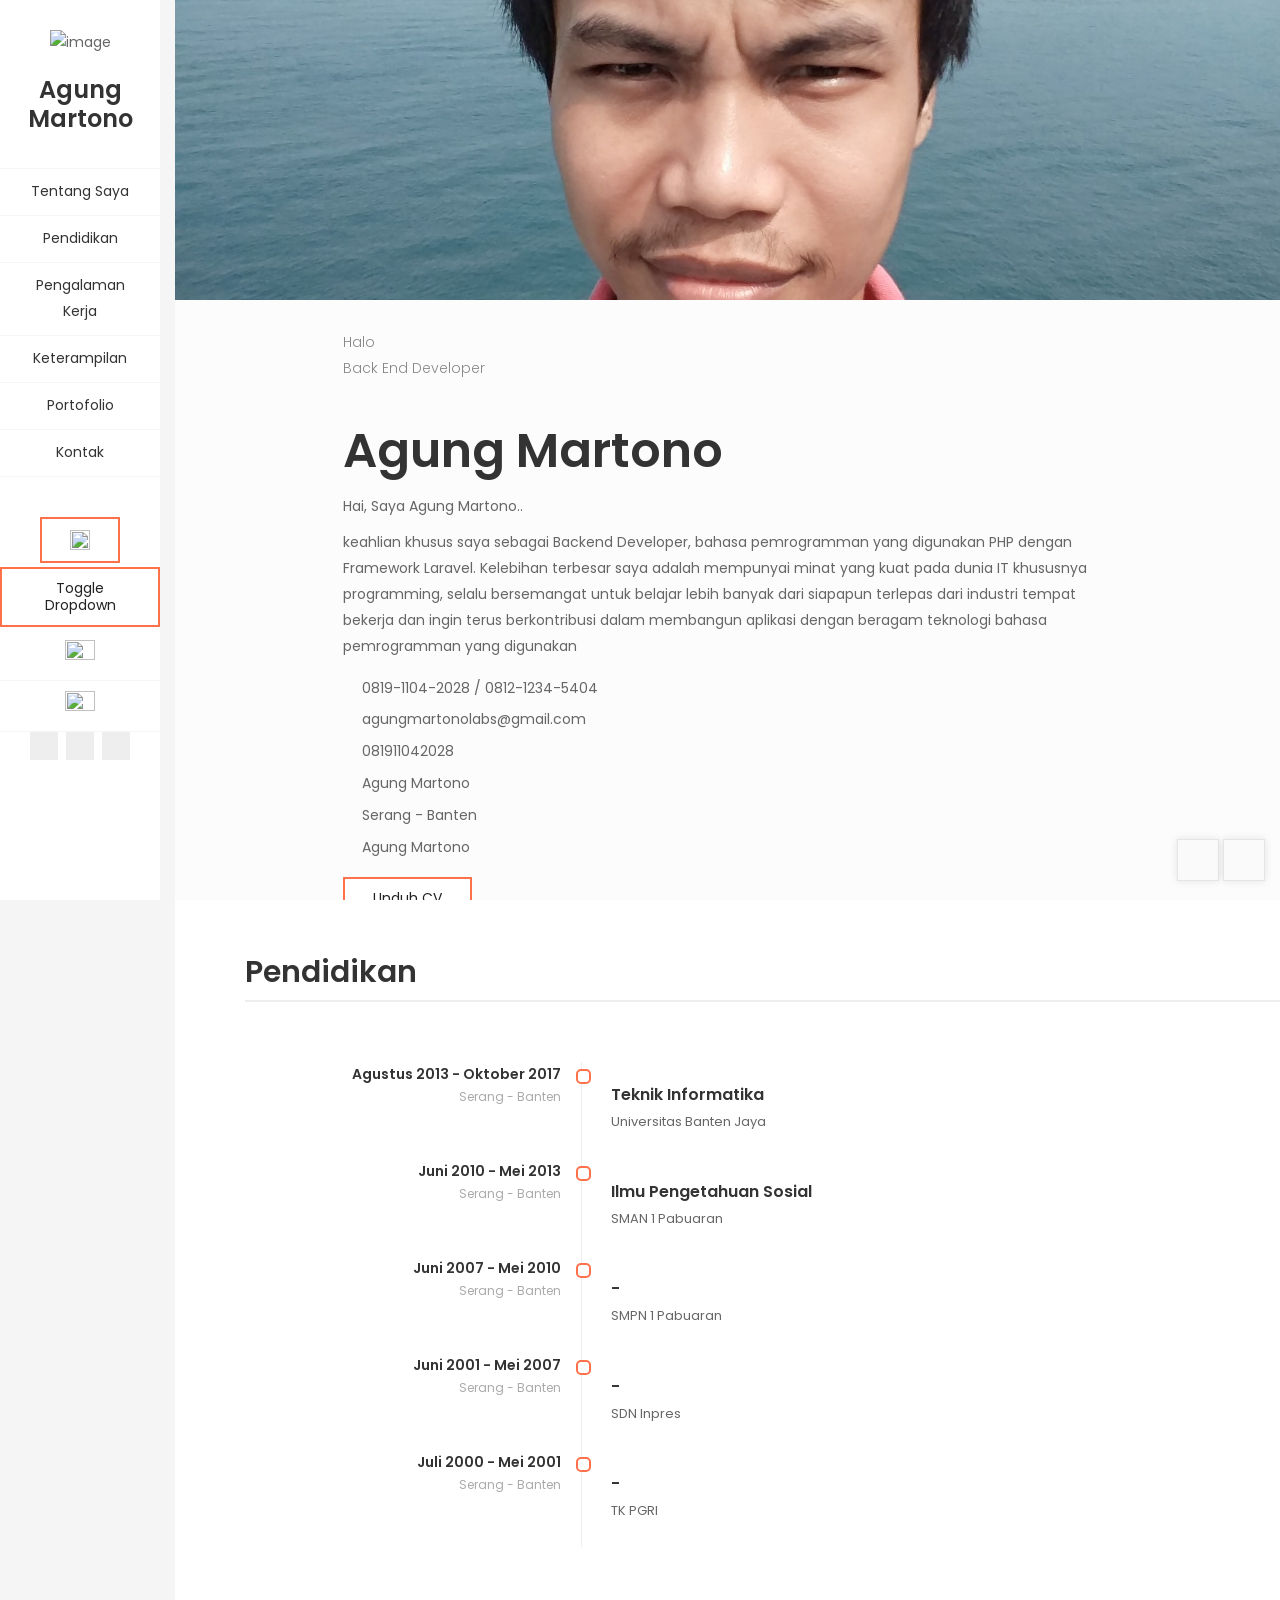
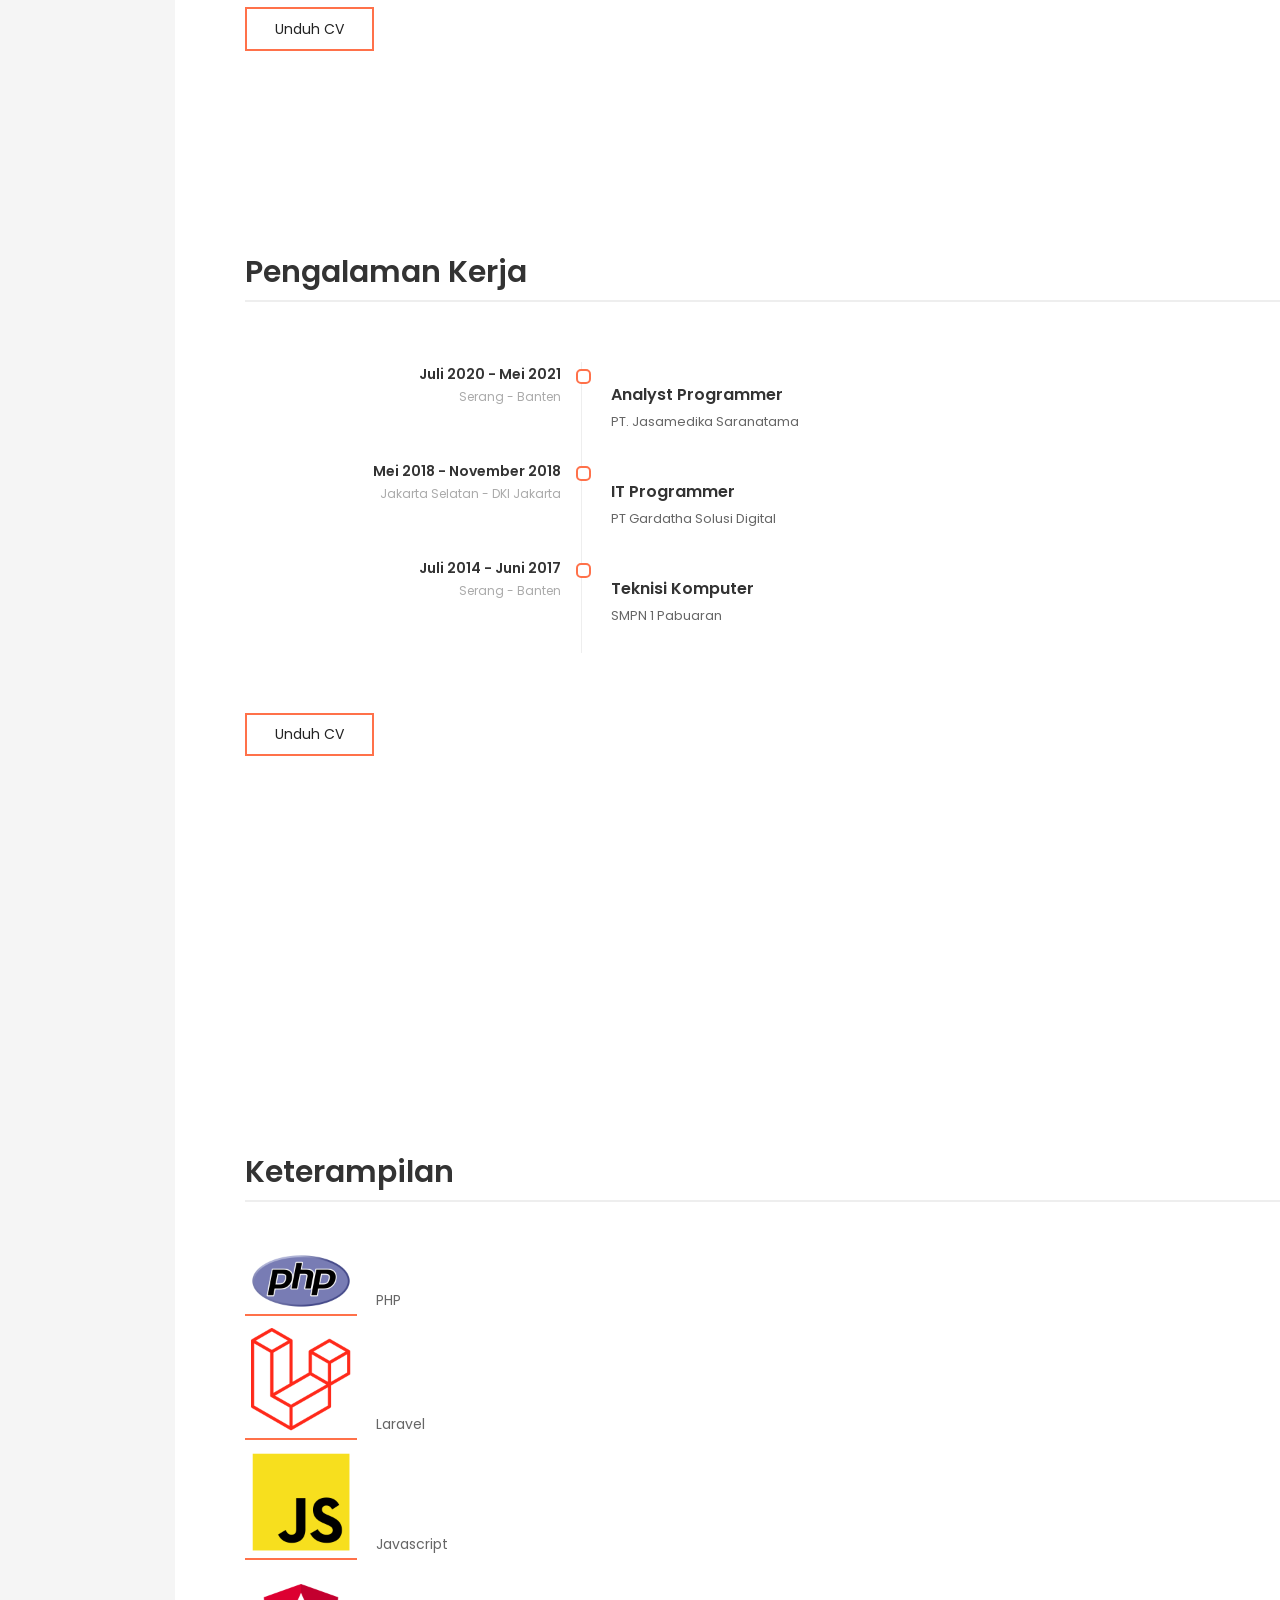
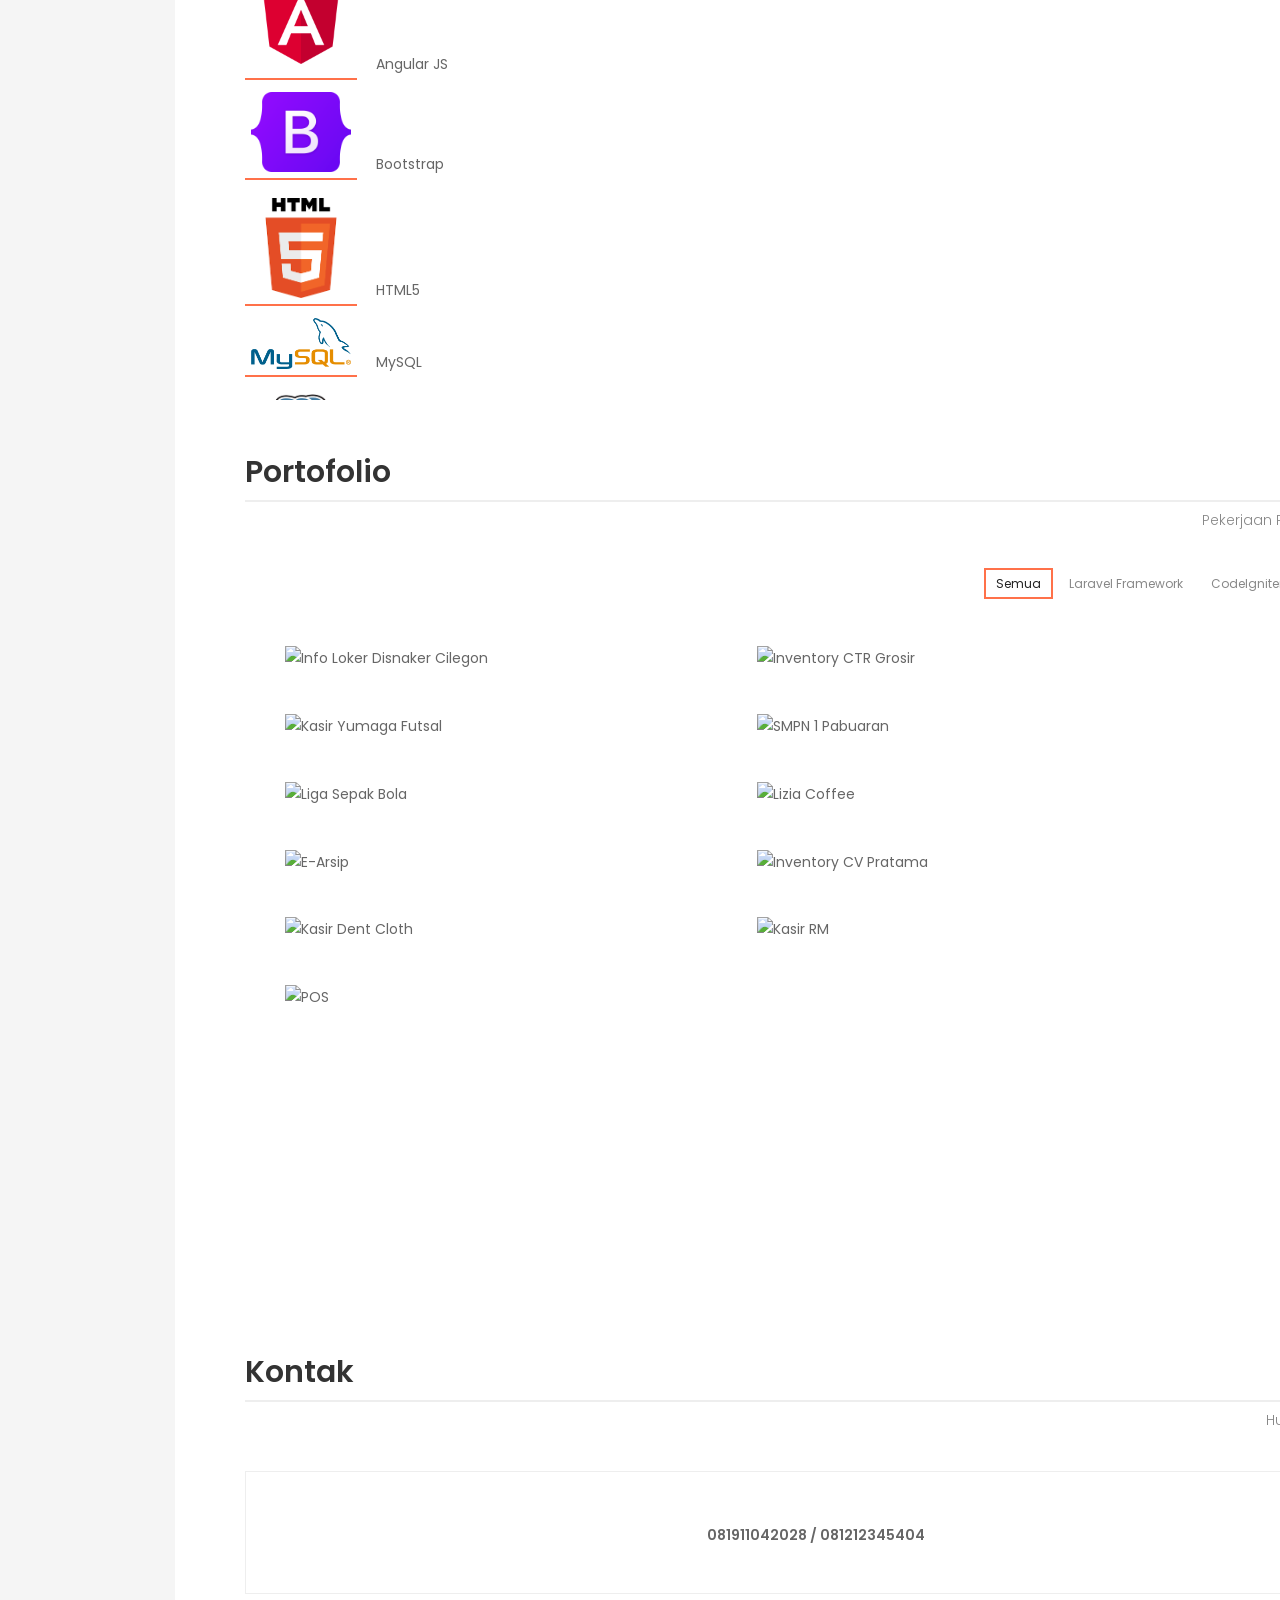
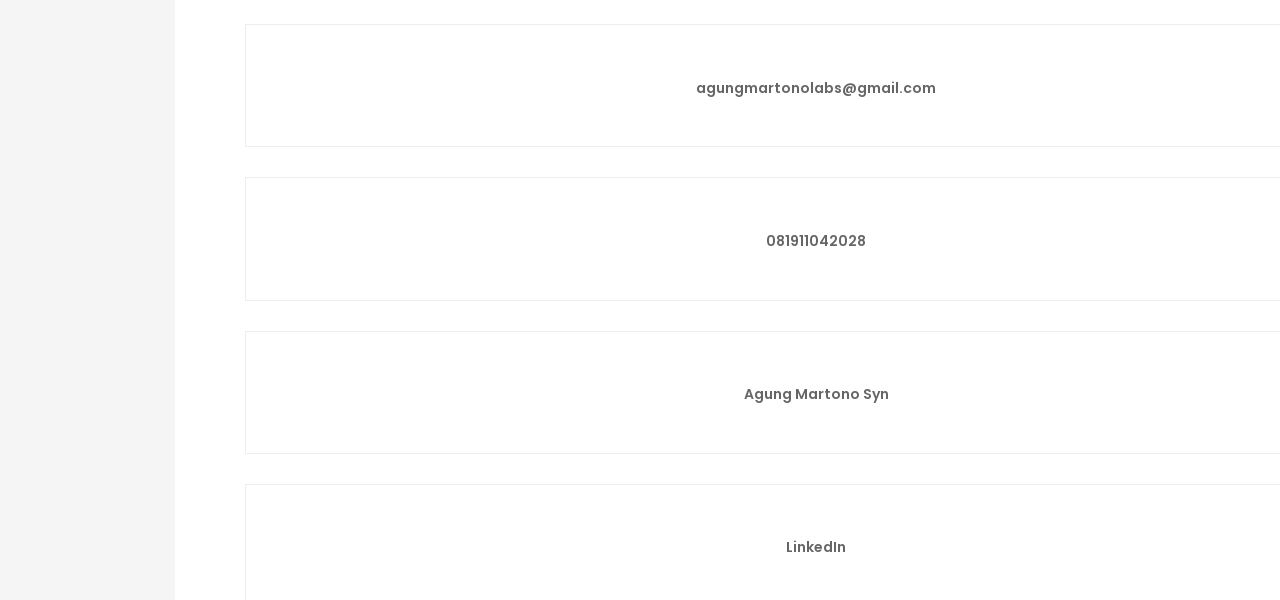
==== commit 92132562: "update link CV" ====
--- a/indexID.html
+++ b/indexID.html
@@ -131,7 +131,7 @@
                                                     </div>
                                                 </div>
                                                 <h2 class="hp-main-title">Agung Martono</h2>
-                                                <p>Hi, I am Agung Martono..</p>
+                                                <p>Hai, Saya Agung Martono..</p>
                                                 <p>keahlian khusus saya sebagai Backend Developer, bahasa pemrogramman yang digunakan PHP dengan Framework Laravel. Kelebihan terbesar saya adalah mempunyai minat yang kuat pada dunia IT khususnya programming, selalu bersemangat untuk belajar lebih banyak dari siapapun terlepas dari industri tempat bekerja dan ingin terus berkontribusi dalam membangun aplikasi dengan beragam teknologi bahasa pemrogramman yang digunakan</p>
                                                 <div class="section-content">
                                                     <div class="row bs-30">
@@ -197,7 +197,7 @@
                                                     </div>
                                                 </div>
                                                 <div class="hp-buttons">
-                                                    <a href="https://drive.google.com/file/d/1aXZxTNqIiqsE5Y1tyJ29HZlaKB71CjMH/view?usp=sharing"
+                                                    <a href="https://drive.google.com/file/d/1fuio2_GPTofU2eJqEWlqeMtDKf3ihVjX/view?usp=sharing"
                                                         target="_blank" class="btn btn-primary">Unduh CV</a>
                                                 </div>
                                             </div>
@@ -286,7 +286,7 @@
                             <div class="row">
                                 <div class="col-xs-12 col-sm-12">
                                     <div class="col-inner ts-30">
-                                        <a href="https://drive.google.com/file/d/1aXZxTNqIiqsE5Y1tyJ29HZlaKB71CjMH/view?usp=sharing"
+                                        <a href="https://drive.google.com/file/d/1fuio2_GPTofU2eJqEWlqeMtDKf3ihVjX/view?usp=sharing"
                                             target="_blank" class="btn btn-primary">Unduh CV</a>
                                     </div>
                                 </div>
@@ -348,7 +348,7 @@
                             <div class="row">
                                 <div class="col-xs-12 col-sm-12">
                                     <div class="col-inner ts-30">
-                                        <a href="https://drive.google.com/file/d/1aXZxTNqIiqsE5Y1tyJ29HZlaKB71CjMH/view?usp=sharing"
+                                        <a href="https://drive.google.com/file/d/1fuio2_GPTofU2eJqEWlqeMtDKf3ihVjX/view?usp=sharing"
                                             target="_blank" class="btn btn-primary">Unduh CV</a>
                                     </div>
                                 </div>
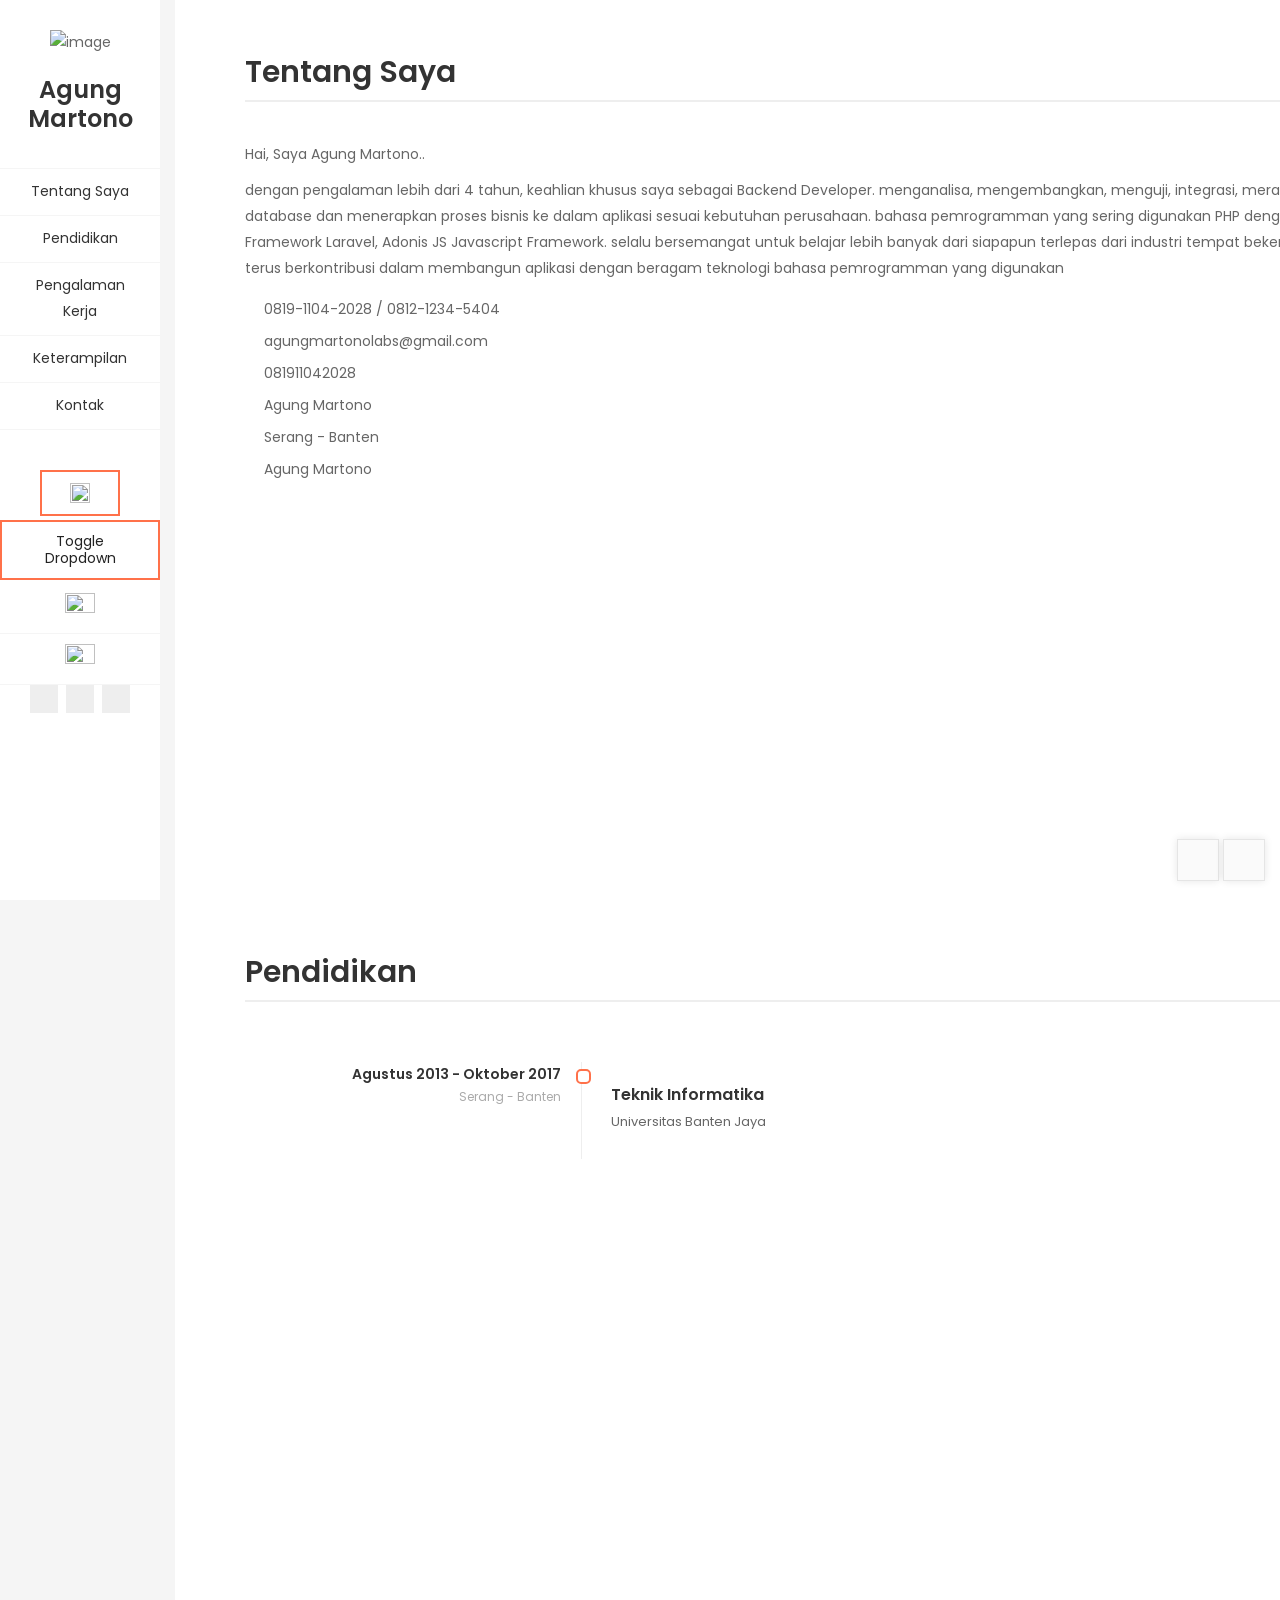
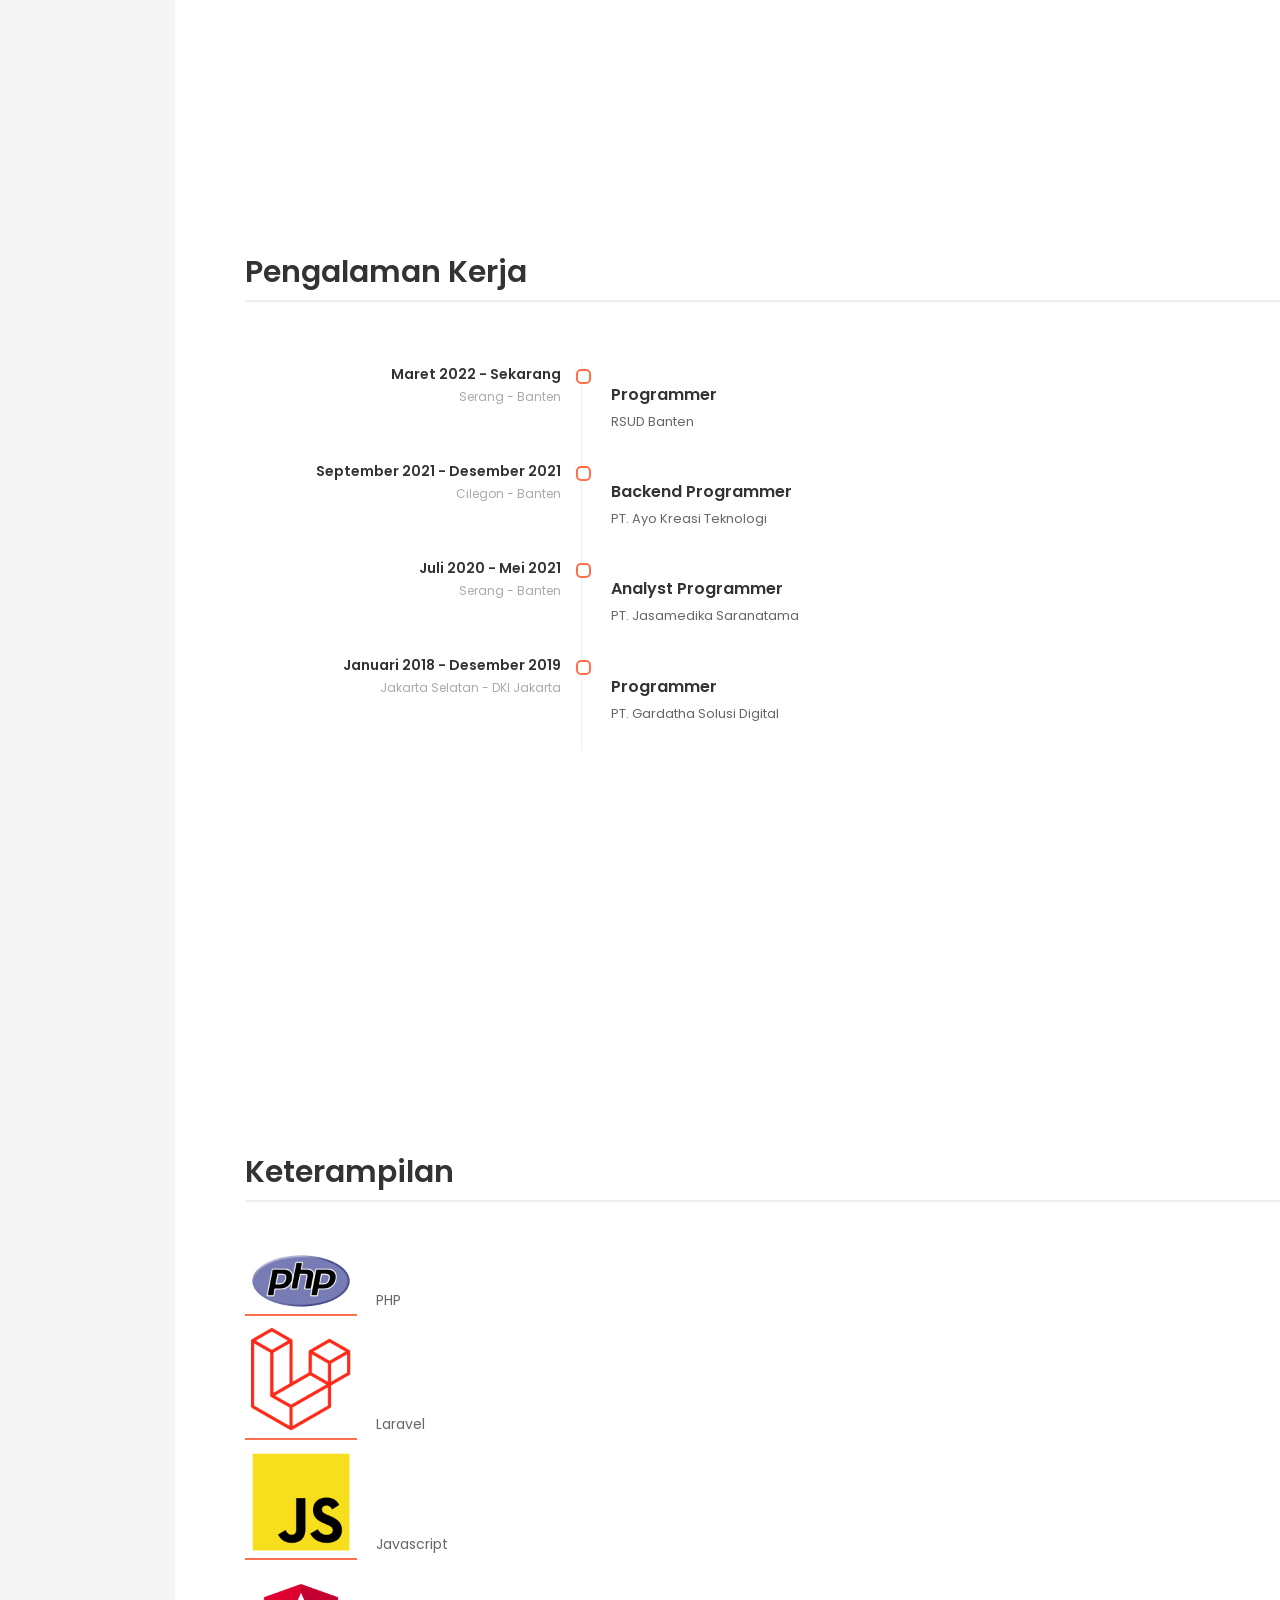
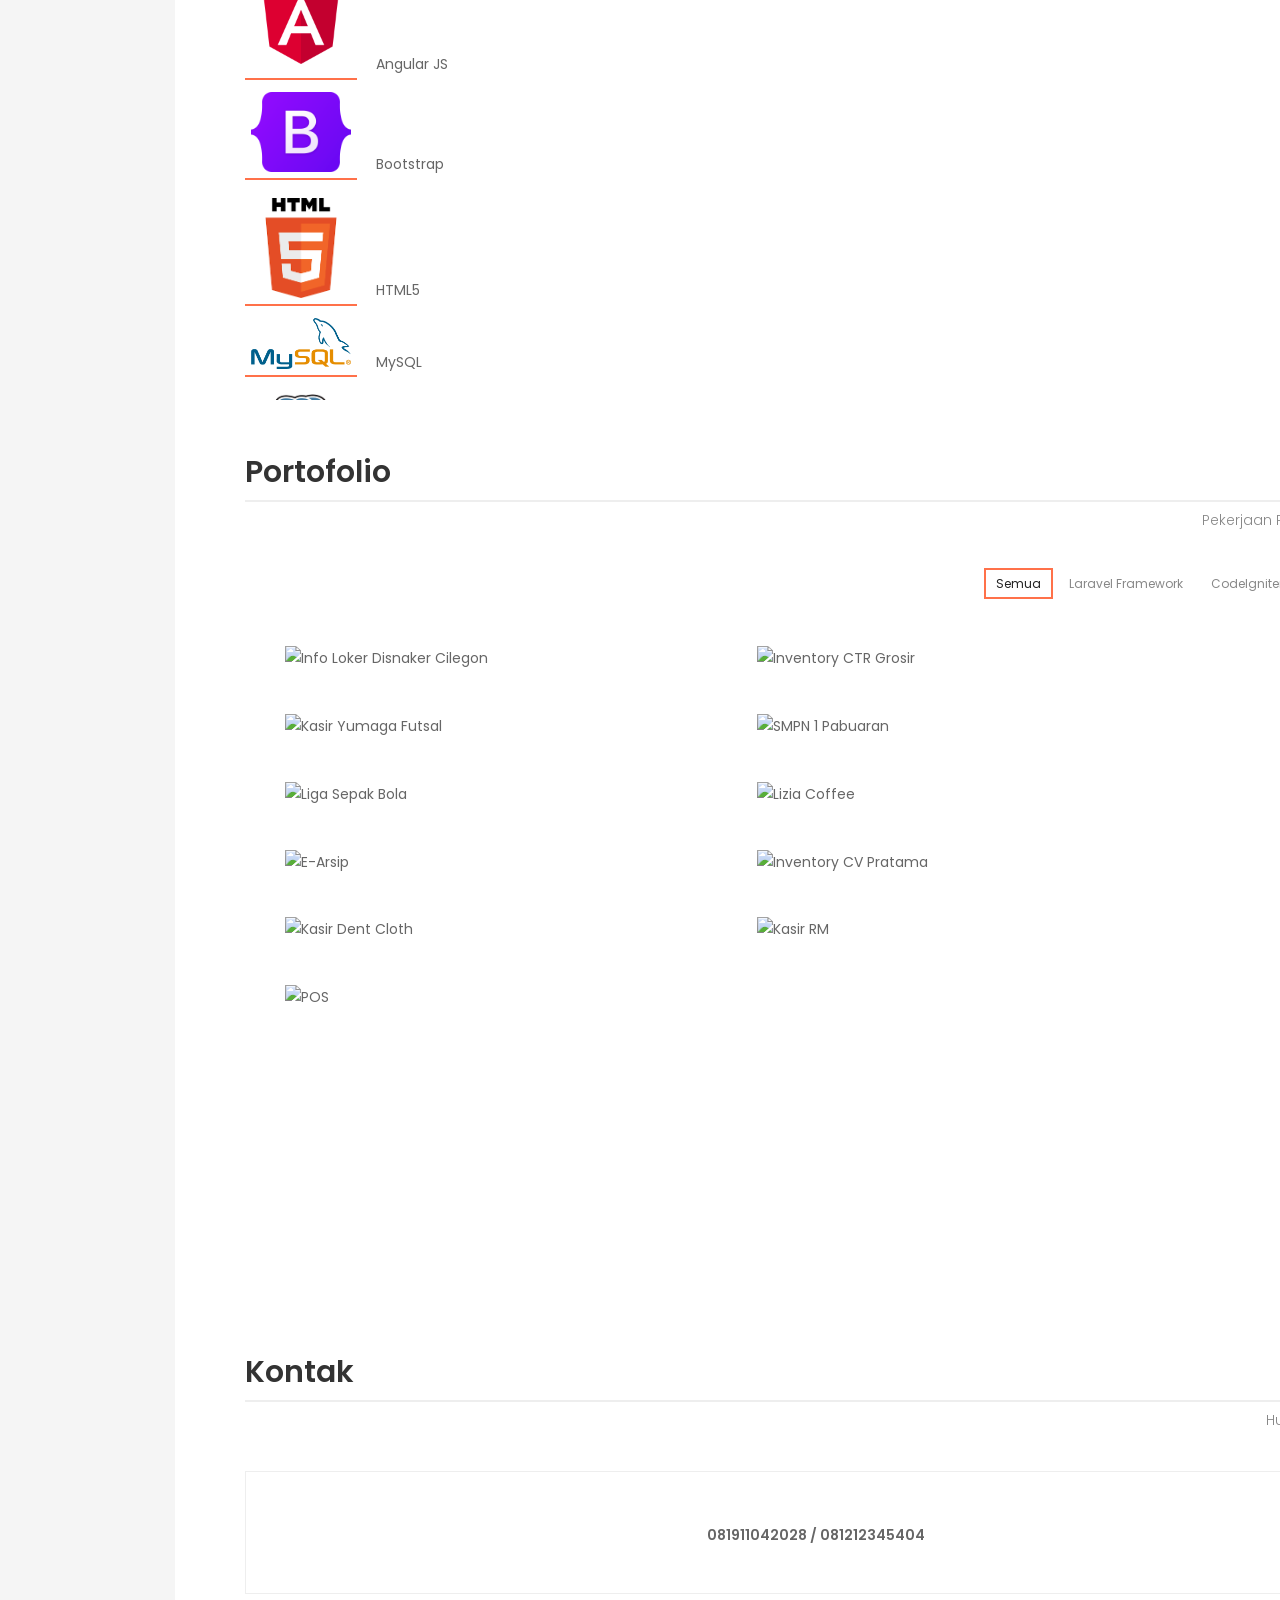
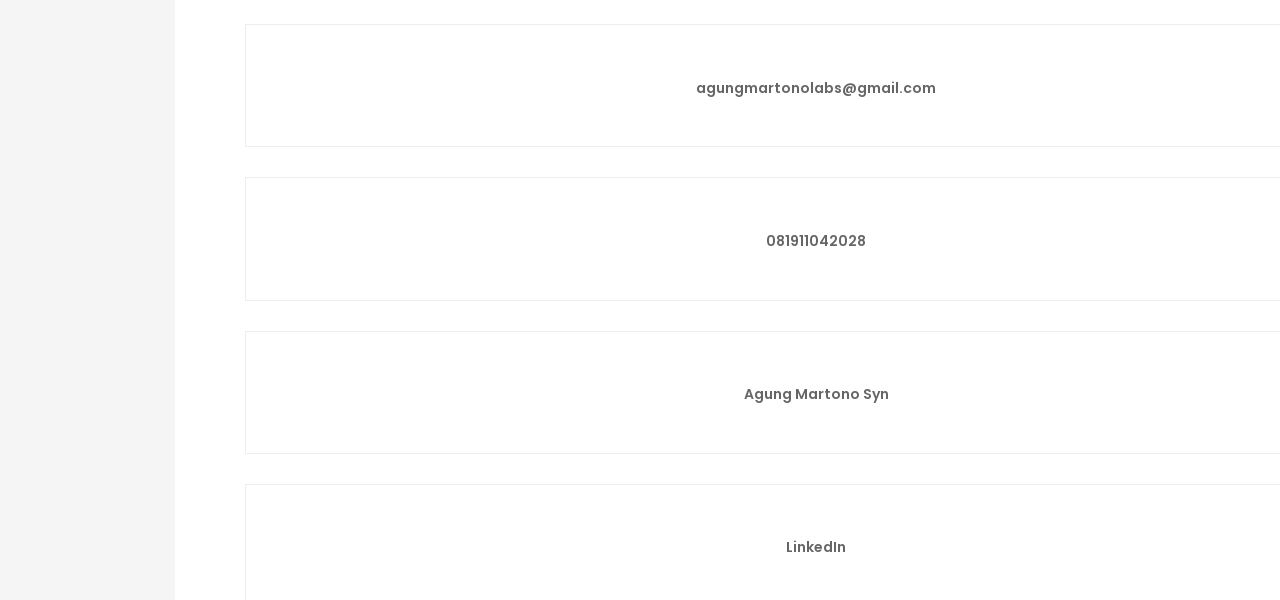
==== commit 61d7092d: "up" ====
--- a/indexID.html
+++ b/indexID.html
@@ -13,18 +13,18 @@
     <meta name="author" content="Agung Martono" />
 
      <!-- Open Graph / Facebook -->
-    <meta property="og:url"         content="https://agungmartonosyn.github.io" />
+    <meta property="og:url"         content="https://agungmartono.github.io" />
     <meta property="og:type"        content="article" />
     <meta property="og:title"       content="Agung Martono" />
     <meta property="og:description" content="Agung Martono, resume, CV, portfolio" />
-    <meta property="og:image"       content="https://agungmartonosyn.github.io/images/icon.ico" />
+    <meta property="og:image"       content="https://agungmartono.github.io/images/icon.ico" />
 
     <!-- Twitter -->
     <meta property="twitter:card" content="summary_large_image">
-    <meta property="twitter:url" content="https://agungmartonosyn.github.io">
+    <meta property="twitter:url" content="https://agungmartono.github.io">
     <meta property="twitter:title" content="Agung Martono">
     <meta property="twitter:description" content="Agung Martono, resume, CV, portfolio">
-    <meta property="twitter:image" content="https://agungmartonosyn.github.io/images/icon.ico">
+    <meta property="twitter:image" content="https://agungmartono.github.io/images/icon.ico">
 
     <title>Hallo ..</title>
 
@@ -57,7 +57,7 @@
                         <li><a class="pt-trigger" href="#pendidikan">Pendidikan</a></li>
                         <li><a class="pt-trigger" href="#pengalaman-kerja">Pengalaman Kerja</a></li>
                         <li><a class="pt-trigger" href="#keterampilan">Keterampilan</a></li>
-                        <li><a class="pt-trigger" href="#portofolio">Portofolio</a></li>
+                        <!-- <li><a class="pt-trigger" href="#portofolio">Portofolio</a></li> -->
                         <li><a class="pt-trigger" href="#kontak">Kontak</a></li>
                     </ul>
                 </div>
@@ -77,7 +77,7 @@
                     </div>
                 </div>
                 <div class="social-links">
-                    <a href="https://github.com/agungmartonosyn" target="_blank">
+                    <a href="https://github.com/agungmartono" target="_blank">
                         <i class="fab fa-github"></i>
                     </a>
                     <a href="https://www.linkedin.com/in/agungmartonosyn" target="_blank">
@@ -87,10 +87,7 @@
                         <i class="fab fa-facebook-f"></i>
                     </a>
                 </div>
-                <div class="copyrights">© <script>
-                        document.write(new Date().getFullYear());
-                    </script>
-                </div>
+                <div class="copyrights">© 2017 - <script> document.write(new Date().getFullYear()); </script></div>
             </div>
         </header>
 
@@ -111,97 +108,73 @@
                 <div class="subpages">
 
                     <section class="pt-page" data-id="tentang-saya">
-                        <div class="section-inner start-page-full-width">
-                            <div class="start-page-full-width">
-                                <div class="row">
-                                    <div class="col-sm-12 col-md-6 col-lg-6">
-                                        <div class="inner-content">
-                                            <div class="fill-block"></div>
-                                        </div>
-                                    </div>
-                                    <div class="col-sm-12 col-md-6 col-lg-6">
-                                        <div class="inner-content">
-                                            <div class="hp-text-block">
-                                                <div class="owl-carousel text-rotation">
-                                                    <div class="item">
-                                                        <div class="sp-subtitle">Halo</div>
-                                                    </div>
-                                                    <div class="item">
-                                                        <div class="sp-subtitle">Back End Developer</div>
-                                                    </div>
-                                                </div>
-                                                <h2 class="hp-main-title">Agung Martono</h2>
-                                                <p>Hai, Saya Agung Martono..</p>
-                                                <p>keahlian khusus saya sebagai Backend Developer, bahasa pemrogramman yang digunakan PHP dengan Framework Laravel. Kelebihan terbesar saya adalah mempunyai minat yang kuat pada dunia IT khususnya programming, selalu bersemangat untuk belajar lebih banyak dari siapapun terlepas dari industri tempat bekerja dan ingin terus berkontribusi dalam membangun aplikasi dengan beragam teknologi bahasa pemrogramman yang digunakan</p>
-                                                <div class="section-content">
-                                                    <div class="row bs-30">
-                                                        <div class="col-xs-6 col-sm-12">
-                                                            <ul class="info-list">
-                                                                <li>
-                                                                    <span class="title">
-                                                                        <i class="lnr lnr-phone-handset"></i>
-                                                                    </span>
-                                                                    <a href="tel://081911042028">
-                                                                        <span class="value">0819-1104-2028</span>
-                                                                    </a>
-                                                                    <a>/</a>
-                                                                    <a href="tel://081212345404">
-                                                                        <span class="value">0812-1234-5404</span>
-                                                                    </a>
-                                                                </li>
-                                                                <li>
-                                                                    <span class="title">
-                                                                        <i class="lnr lnr-envelope"></i>
-                                                                    </span>
-                                                                    <a href="mailto:agungmartonolabs@gmail.com"
-                                                                        target="_blank">
-                                                                        <span
-                                                                            class="value">agungmartonolabs@gmail.com</span>
-                                                                    </a>
-                                                                </li>
-                                                                <li>
-                                                                    <span class="title">
-                                                                        <i class="fab fa-whatsapp"></i>
-                                                                    </span>
-                                                                    <a href="https://api.whatsapp.com/send?phone=6281911042028&text=Hallo, Agung Martono.."
-                                                                        target="_blank">
-                                                                        <span class="value">081911042028</span>
-                                                                    </a>
-                                                                </li>
-                                                                <li>
-                                                                    <span class="title">
-                                                                        <i class="fab fa-linkedin-in"></i>
-                                                                    </span>
-                                                                    <a href="https://www.linkedin.com/in/agungmartonosyn"
-                                                                        target="_blank">
-                                                                        <span class="value">Agung Martono</span>
-                                                                    </a>
-                                                                </li>
-                                                                <li>
-                                                                    <span class="title">
-                                                                        <i class="lnr lnr-map-marker"></i>
-                                                                    </span>
-                                                                    <span class="value">Serang - Banten</span>
-                                                                </li>
-                                                                <li>
-                                                                    <span class="title">
-                                                                        <i class="fab fa-github"></i>
-                                                                    </span>
-                                                                    <a href="https://github.com/agungmartonosyn"
-                                                                        target="_blank">
-                                                                        <span class="value">Agung Martono</span>
-                                                                    </a>
-                                                                </li>
-                                                            </ul>
-                                                        </div>
-                                                    </div>
-                                                </div>
-                                                <div class="hp-buttons">
-                                                    <a href="https://drive.google.com/file/d/1fuio2_GPTofU2eJqEWlqeMtDKf3ihVjX/view?usp=sharing"
-                                                        target="_blank" class="btn btn-primary">Unduh CV</a>
-                                                </div>
-                                            </div>
-                                        </div>
+                        <div class="section-inner custom-page-content">
+                            <div class="section-title-block second-style">
+                                <h2 class="section-title">Tentang Saya</h2>
+                            </div>
+                            <div class="section-content">
+                                <div class="row bs-30">
+                                    <div class="col-xs-6 col-sm-6">
+                                        <p>Hai, Saya Agung Martono..</p>
+                                        <p>
+                                            dengan pengalaman lebih dari 4 tahun, keahlian khusus saya sebagai Backend Developer. 
+                                            menganalisa, mengembangkan, menguji, integrasi, merancang database dan menerapkan proses bisnis ke dalam aplikasi sesuai kebutuhan perusahaan.
+                                            bahasa pemrogramman yang sering digunakan PHP dengan Framework Laravel, Adonis JS Javascript Framework. 
+                                            selalu bersemangat untuk belajar lebih banyak dari siapapun terlepas dari industri tempat bekerja dan ingin terus berkontribusi dalam membangun aplikasi dengan beragam teknologi bahasa pemrogramman yang digunakan
+                                        </p>
+                                    </div>
+                                    <div class="col-xs-6 col-sm-6">
+                                        <ul class="info-list">
+                                            <li>
+                                                <span class="title"><i class="lnr lnr-phone-handset"></i></span>
+                                                <a href="tel://081911042028"><span class="value">0819-1104-2028</span></a>
+                                                <a>/</a>
+                                                <a href="tel://081212345404">
+                                                    <span class="value">0812-1234-5404</span>
+                                                </a>
+                                            </li>
+                                            <li>
+                                                <span class="title">
+                                                    <i class="lnr lnr-envelope"></i>
+                                                </span>
+                                                <a href="mailto:agungmartonolabs@gmail.com" target="_blank">
+                                                    <span class="value">agungmartonolabs@gmail.com</span>
+                                                </a>
+                                            </li>
+                                            <li>
+                                                <span class="title">
+                                                    <i class="fab fa-whatsapp"></i>
+                                                </span>
+                                                <a href="https://api.whatsapp.com/send?phone=6281911042028&text=Hallo, Agung Martono.."
+                                                    target="_blank">
+                                                    <span class="value">081911042028</span>
+                                                </a>
+                                            </li>
+                                            <li>
+                                                <span class="title">
+                                                    <i class="fab fa-linkedin-in"></i>
+                                                </span>
+                                                <a href="https://www.linkedin.com/in/agungmartonosyn"
+                                                    target="_blank">
+                                                    <span class="value">Agung Martono</span>
+                                                </a>
+                                            </li>
+                                            <li>
+                                                <span class="title">
+                                                    <i class="lnr lnr-map-marker"></i>
+                                                </span>
+                                                <span class="value">Serang - Banten</span>
+                                            </li>
+                                            <li>
+                                                <span class="title">
+                                                    <i class="fab fa-github"></i>
+                                                </span>
+                                                <a href="https://github.com/agungmartono"
+                                                    target="_blank">
+                                                    <span class="value">Agung Martono</span>
+                                                </a>
+                                            </li>
+                                        </ul>
                                     </div>
                                 </div>
                             </div>
@@ -230,7 +203,7 @@
                                                 </div>
                                             </div>
 
-                                            <div class="timeline-item clearfix">
+                                            <!-- <div class="timeline-item clearfix">
                                                 <div class="left-part">
                                                     <h5 class="item-period">Juni 2010 - Mei 2013</h5>
                                                     <span class="item-company">Serang - Banten</span>
@@ -276,21 +249,21 @@
                                                     <h4 class="item-title">-</h4>
                                                     <p>TK PGRI</p>
                                                 </div>
-                                            </div>
+                                            </div> -->
 
                                         </div>
                                     </div>
                                 </div>
                             </div>
 
-                            <div class="row">
+                            <!-- <div class="row">
                                 <div class="col-xs-12 col-sm-12">
                                     <div class="col-inner ts-30">
                                         <a href="https://drive.google.com/file/d/1fuio2_GPTofU2eJqEWlqeMtDKf3ihVjX/view?usp=sharing"
                                             target="_blank" class="btn btn-primary">Unduh CV</a>
                                     </div>
                                 </div>
-                            </div>
+                            </div> -->
                         </div>
                     </section>
 
@@ -306,6 +279,30 @@
 
                                             <div class="timeline-item clearfix">
                                                 <div class="left-part">
+                                                    <h5 class="item-period">Maret 2022 - Sekarang</h5>
+                                                    <span class="item-company">Serang - Banten</span>
+                                                </div>
+                                                <div class="divider"></div>
+                                                <div class="right-part">
+                                                    <h4 class="item-title">Programmer</h4>
+                                                    <p>RSUD Banten</p>
+                                                </div>
+                                            </div>
+
+                                            <div class="timeline-item clearfix">
+                                                <div class="left-part">
+                                                    <h5 class="item-period">September 2021 - Desember 2021</h5>
+                                                    <span class="item-company">Cilegon - Banten</span>
+                                                </div>
+                                                <div class="divider"></div>
+                                                <div class="right-part">
+                                                    <h4 class="item-title">Backend Programmer</h4>
+                                                    <p>PT. Ayo Kreasi Teknologi</p>
+                                                </div>
+                                            </div>
+
+                                            <div class="timeline-item clearfix">
+                                                <div class="left-part">
                                                     <h5 class="item-period">Juli 2020 - Mei 2021</h5>
                                                     <span class="item-company">Serang - Banten</span>
                                                 </div>
@@ -318,25 +315,13 @@
 
                                             <div class="timeline-item clearfix">
                                                 <div class="left-part">
-                                                    <h5 class="item-period">Mei 2018 - November 2018</h5>
+                                                    <h5 class="item-period">Januari 2018 - Desember 2019</h5>
                                                     <span class="item-company">Jakarta Selatan - DKI Jakarta</span>
                                                 </div>
                                                 <div class="divider"></div>
                                                 <div class="right-part">
-                                                    <h4 class="item-title">IT Programmer</h4>
-                                                    <p>PT Gardatha Solusi Digital</p>
-                                                </div>
-                                            </div>
-
-                                            <div class="timeline-item clearfix">
-                                                <div class="left-part">
-                                                    <h5 class="item-period">Juli 2014 - Juni 2017</h5>
-                                                    <span class="item-company">Serang - Banten</span>
-                                                </div>
-                                                <div class="divider"></div>
-                                                <div class="right-part">
-                                                    <h4 class="item-title">Teknisi Komputer</h4>
-                                                    <p>SMPN 1 Pabuaran</p>
+                                                    <h4 class="item-title">Programmer</h4>
+                                                    <p>PT. Gardatha Solusi Digital</p>
                                                 </div>
                                             </div>
 
@@ -345,14 +330,14 @@
                                 </div>
                             </div>
 
-                            <div class="row">
+                            <!-- <div class="row">
                                 <div class="col-xs-12 col-sm-12">
                                     <div class="col-inner ts-30">
                                         <a href="https://drive.google.com/file/d/1fuio2_GPTofU2eJqEWlqeMtDKf3ihVjX/view?usp=sharing"
                                             target="_blank" class="btn btn-primary">Unduh CV</a>
                                     </div>
                                 </div>
-                            </div>
+                            </div> -->
                         </div>
                     </section>
 
